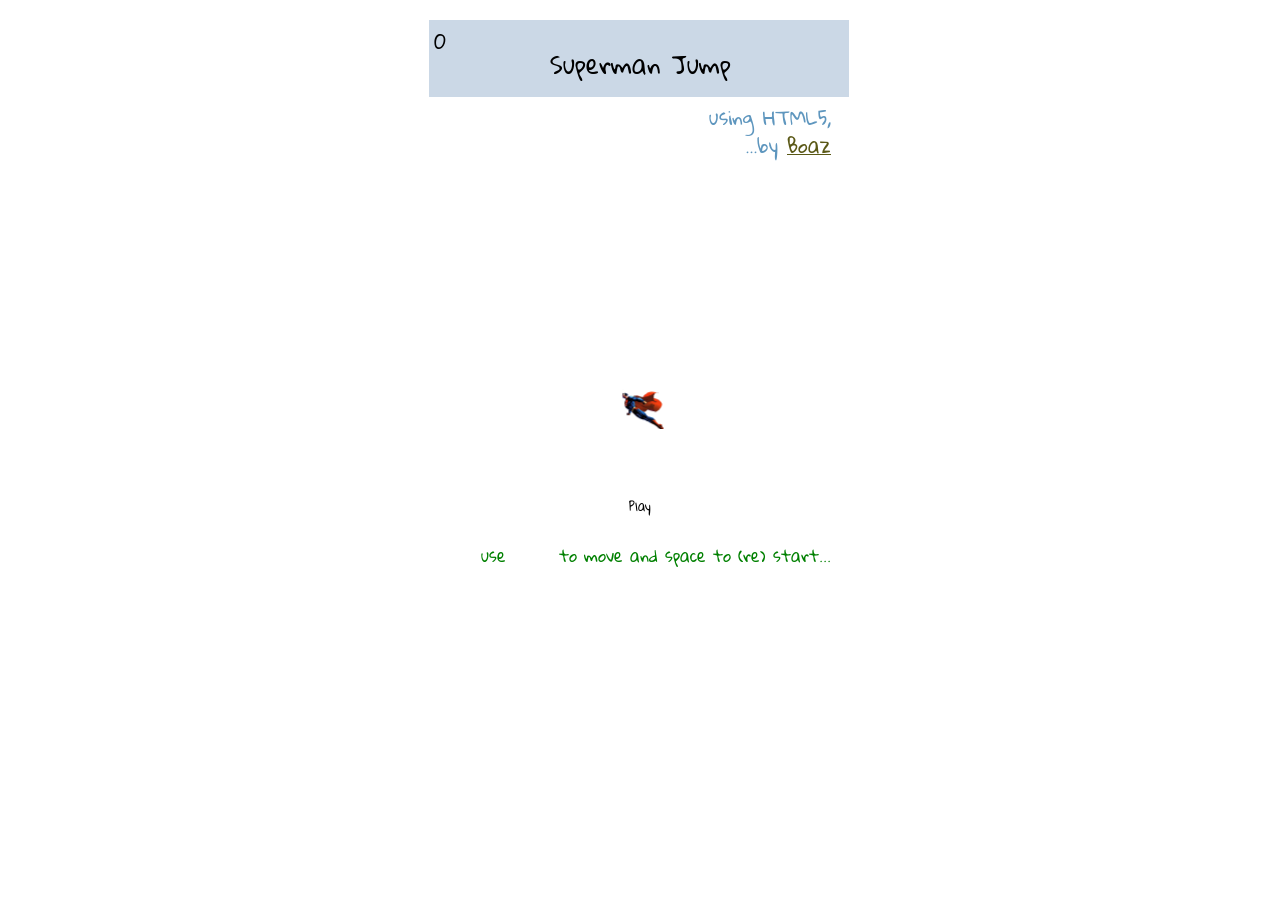
==== index.html @ a81af46f "added superman jump" ====
<!DOCTYPE html>
<html>

<head>

  <meta charset="UTF-8">

  <title>CodePen - A Pen by  Boaz Li</title>

    <link rel="stylesheet" href="css/style.css">

</head>

<body>

  <html lang="en-US">
<head>
	<title>Superman Jump</title>
</head>
<body>
	<div class="container">
		<canvas id="canvas">
			Aww, your browser doesn't support HTML5!
		</canvas>

		<div id="mainMenu">
			<h2>Superman Jump</h2>
			<h3>using HTML5,</h3>
			<h3>...by <a href="http://github" target="_blank">Boaz</a></h3>

			<p class="info">
				use
				<span class="key left">←</span>
				<span class="key right">→</span>
				to move and space to (re) start...
			</p>
			<a class="button" href="javascript:init()">Play</a>
		</div>

		<div id="gameOverMenu">
			<h1>game over!</h1>
			<h3 id="go_score">you scored 0 points</h3>

			<a class="button" href="javascript:reset()">Restart</a>
			<a id="tweetBtn" target="_blank" class="button tweet" href="#">Tweet score</a>

			<a id="fbBtn" target="_blank" class="button fb" href="#">Post on FB</a>
		</div>
		http://i58.tinypic.com/17pytg.png

		<!-- Preloading image ;) -->
		<img id="sprite" src="sprite.png"/>

		<div id="scoreBoard">
			<p id="score">0</p>
		</div>

	</div>
</body>
</html>

  <script src="js/index.js"></script>

</body>

</html>
---- css/style.css ----
@import url(http://fonts.googleapis.com/css?family=Gloria+Hallelujah);

*{box-sizing: border-box;}

body {
	margin: 0; padding: 0;
	font-family: 'Gloria Hallelujah', cursive;
}

.container {
	height: 552px;
	width: 422px;
	position: relative;
	margin: 20px auto 0; 
	overflow: hidden;
}

canvas {
	height: 552px;
	width: 422px;
	display: block;
	background: url(http://i.imgur.com/Y0BMP.png) top left;
}

#scoreBoard {
	width: 420px;
	height: 80px;
	background: rgba(182, 200, 220, 0.7);
	position: absolute;
	top: -3px;
	left: 0;
	z-index: -1;	
	border-image: url(http://i.imgur.com/5BBsR.png) 100 5 round;
}

#scoreBoard p {
	font-size: 20px;
	padding: 0;
	line-height: 47px;
	margin: 0px 0 0 5px;
}

img {display: none}

#mainMenu, #gameOverMenu {
	height: 100%;
	width: 100%;
	text-align: center;
	position: absolute;
	top: 0;
	left: 0;
	z-index: 2;
}

#gameOverMenu {
	visibility: hidden;
}

h2, h3, h1 {font-weight: normal}
h1 {
	font-size: 60px; 
	color: #5a5816; 
	transform: rotate(-10deg);
	margin: 0px;
}

h3 {text-align: right; margin: -10px 20px 0 0; color: #5e96be}
h3 a {color: #5a5816}

.button {
	width: 105px;
	height: 31px;
	background: url(http://i.imgur.com/2WEhF.png) 0 0 no-repeat;
	display: block;
	color:  #000;
	font-size: 12px;
	line-height: 31px;
	text-decoration: none;
	position: absolute;
	left: 50%;
	bottom: 50px;
	margin-left: -53px;
}

.button.tweet {bottom: 100px; background-position: 0 -90px}
.button.fb {bottom: 150px; background-position: 0 -60px}

.info {position: absolute; right: 20px; bottom: 00px; margin: 0; color: green}

.info .key {
	width: 16px;
	height: 16px;
	background: url(http://i.imgur.com/2WEhF.png) no-repeat;
	text-indent: -9999px;
	display: inline-block;
}

.info .key.left {background-position: -92px -621px;}
.info .key.right {background-position: -92px -641px;}
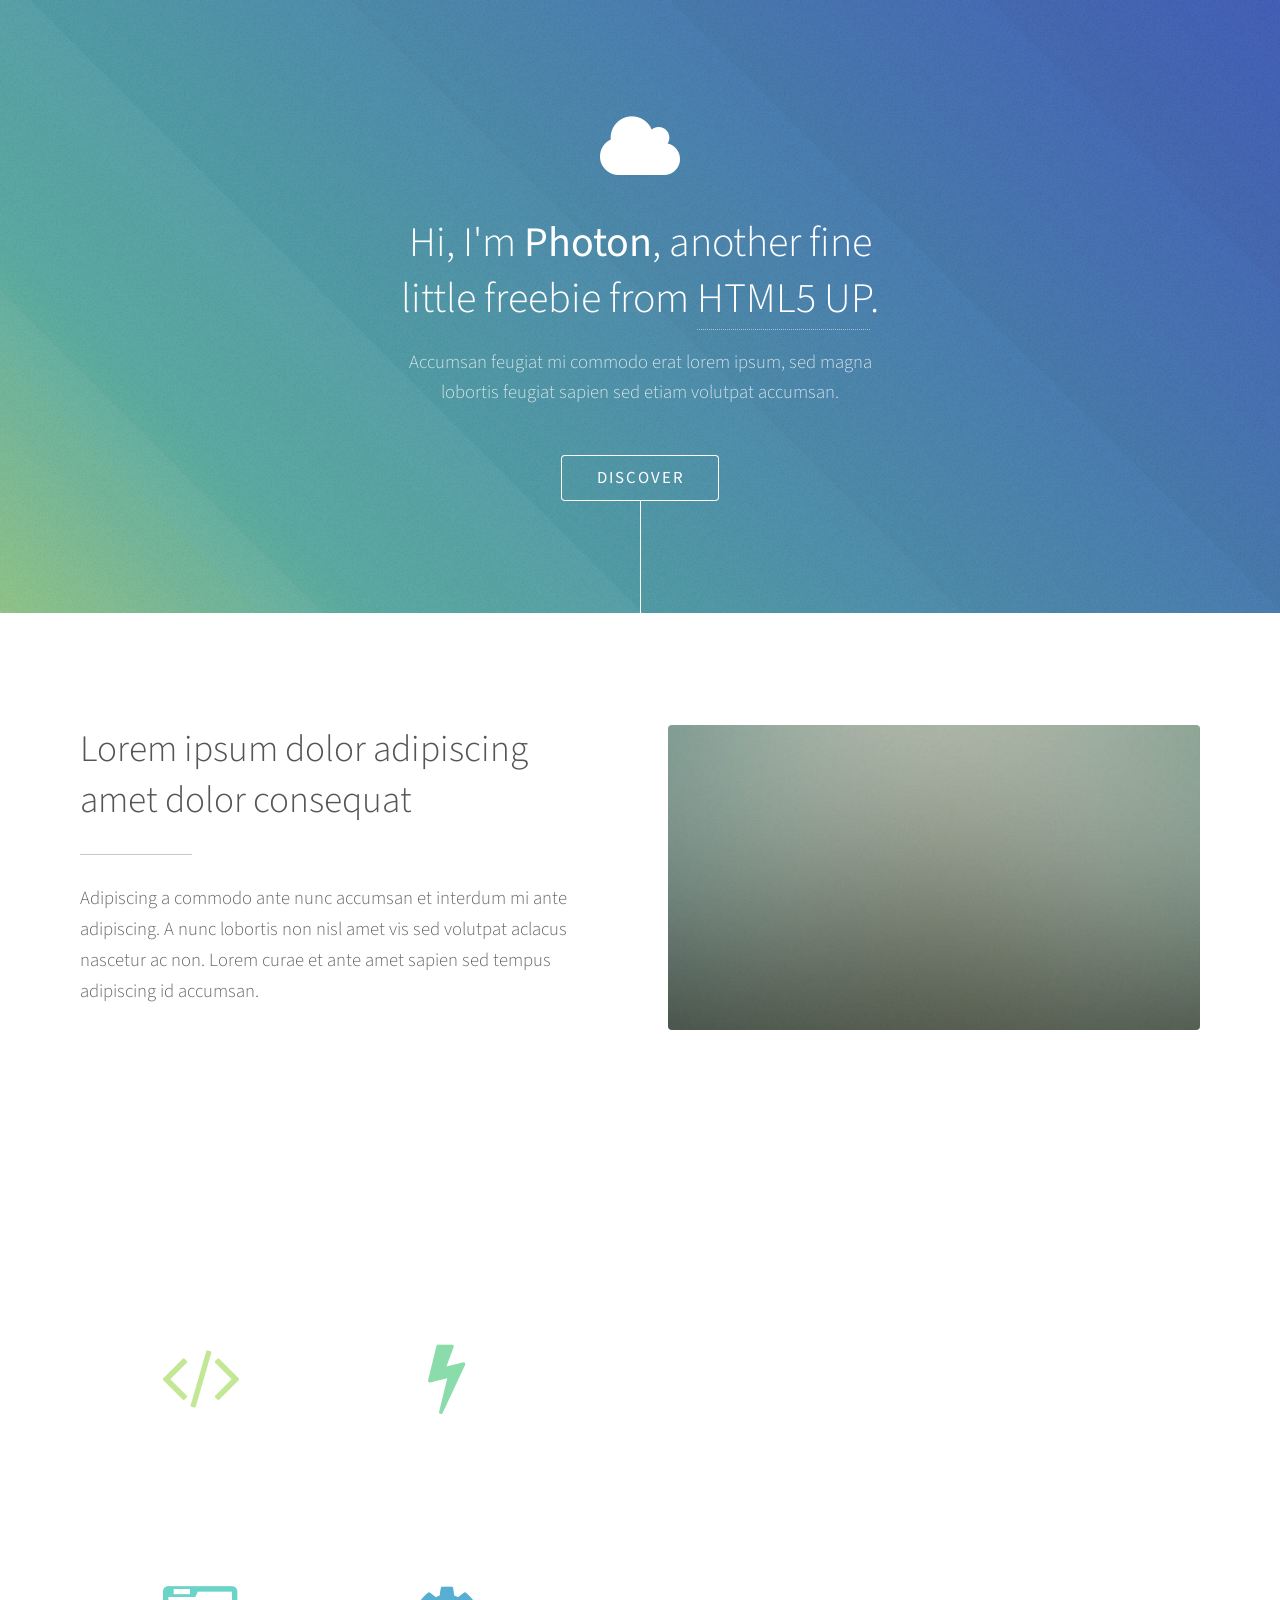
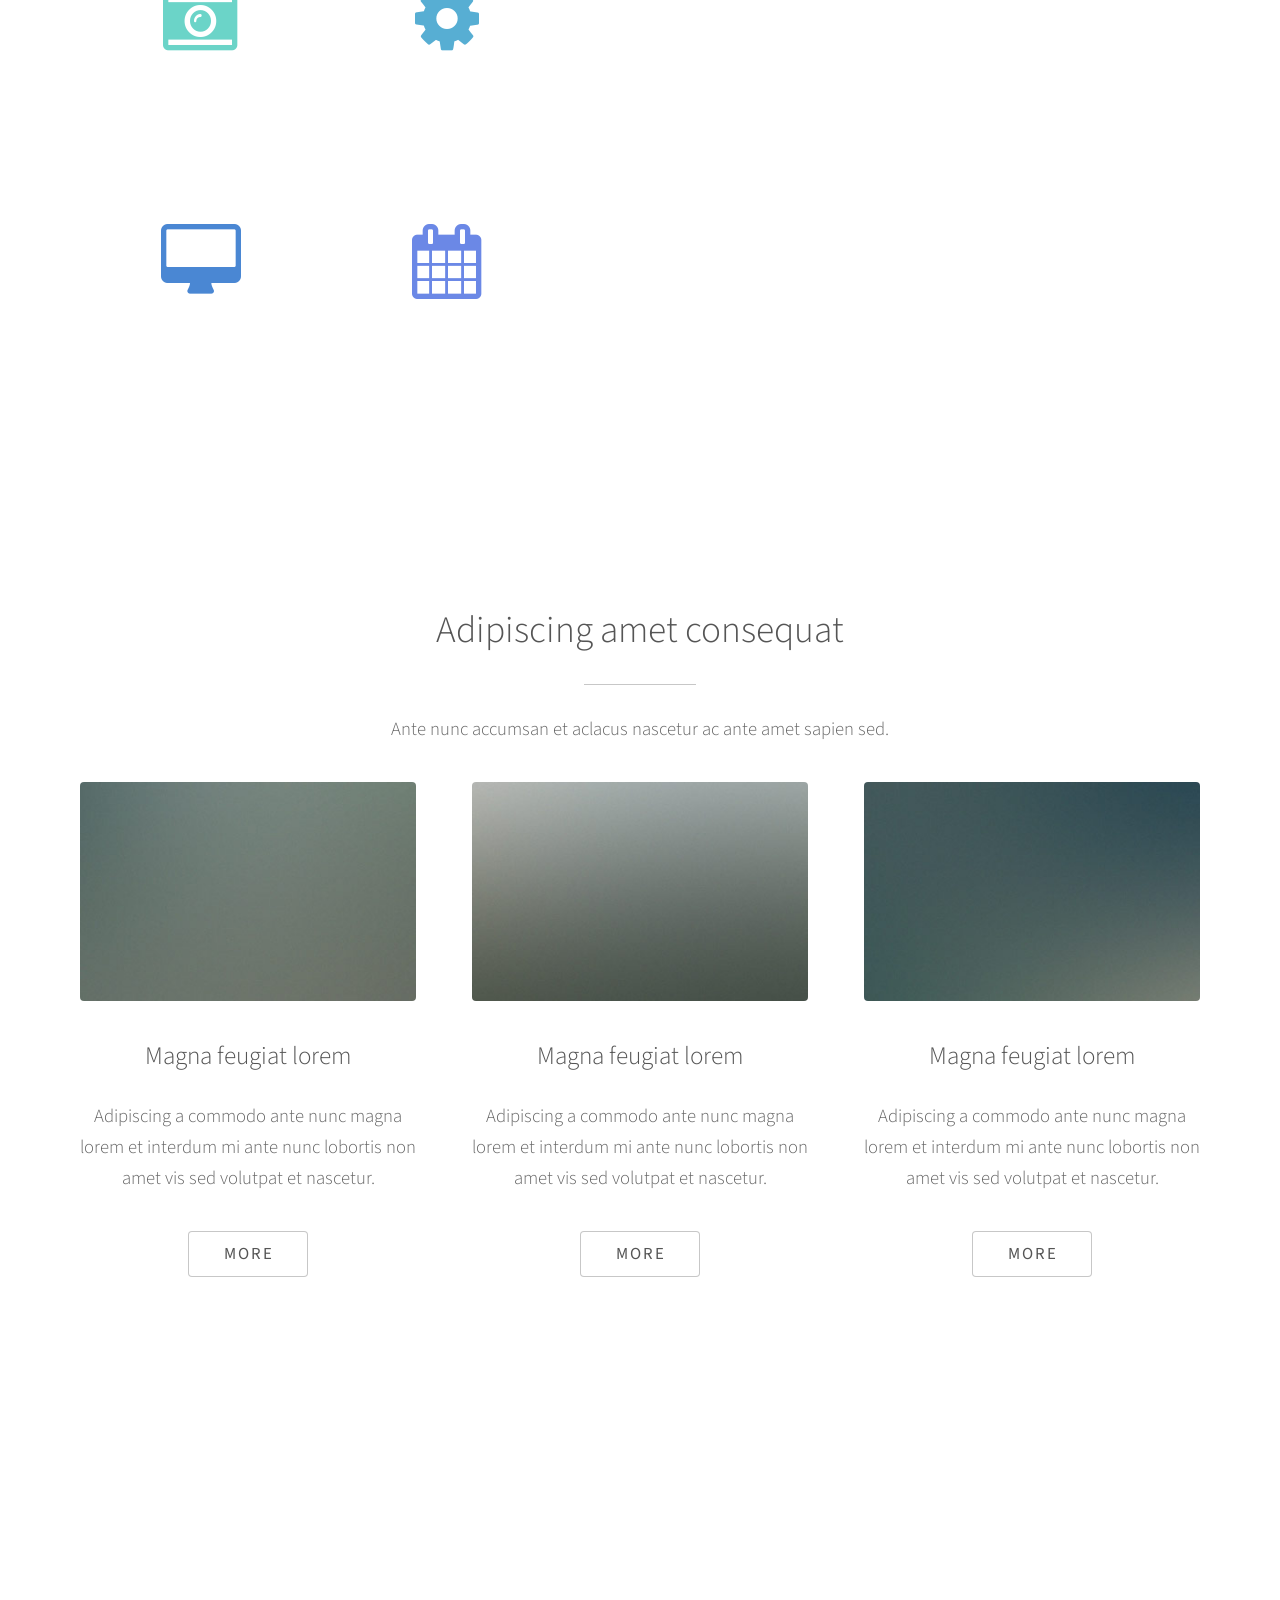
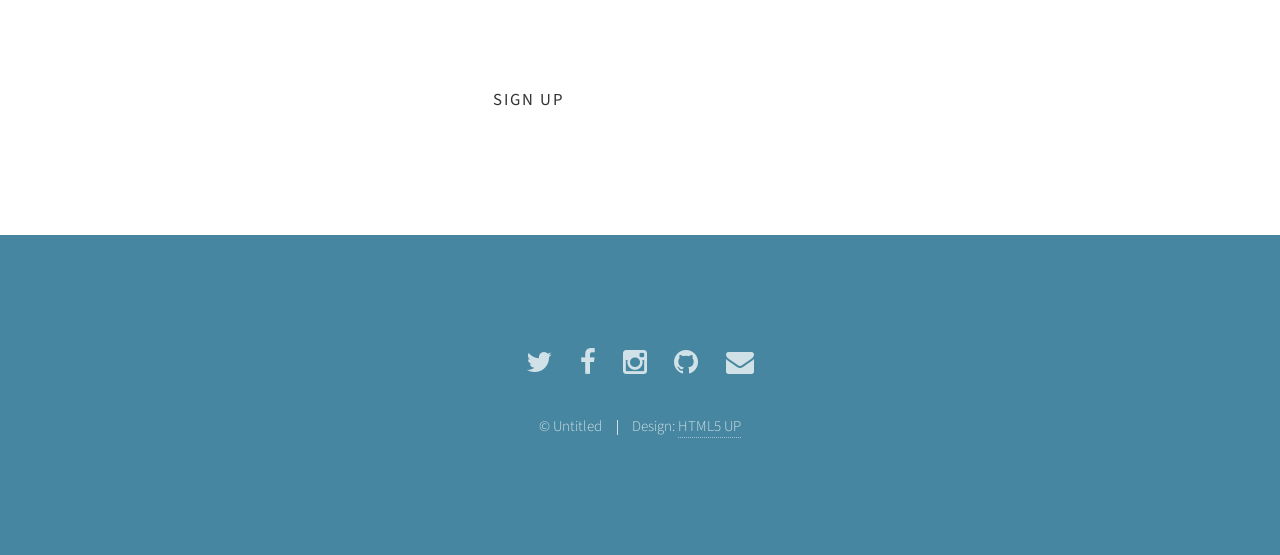
==== commit b8b13c13: "added on website" ====
--- a/index.html
+++ b/index.html
@@ -1,66 +1,472 @@
-<!DOCTYPE html>
+<!DOCTYPE HTML>
+<!--
+	Photon by HTML5 UP
+	html5up.net | @n33co
+	Free for personal and commercial use under the CCA 3.0 license (html5up.net/license)
+-->
 <html>
-
-<head>
-
-  <meta charset="UTF-8">
-
-  <title>CodePen - A Pen by  Boaz Li</title>
-
-    <link rel="stylesheet" href="css/style.css">
-
-</head>
-
-<body>
-
-  <html lang="en-US">
-<head>
-	<title>Superman Jump</title>
-</head>
-<body>
-	<div class="container">
-		<canvas id="canvas">
-			Aww, your browser doesn't support HTML5!
-		</canvas>
-
-		<div id="mainMenu">
-			<h2>Superman Jump</h2>
-			<h3>using HTML5,</h3>
-			<h3>...by <a href="http://github" target="_blank">Boaz</a></h3>
-
-			<p class="info">
-				use
-				<span class="key left">←</span>
-				<span class="key right">→</span>
-				to move and space to (re) start...
-			</p>
-			<a class="button" href="javascript:init()">Play</a>
-		</div>
-
-		<div id="gameOverMenu">
-			<h1>game over!</h1>
-			<h3 id="go_score">you scored 0 points</h3>
-
-			<a class="button" href="javascript:reset()">Restart</a>
-			<a id="tweetBtn" target="_blank" class="button tweet" href="#">Tweet score</a>
-
-			<a id="fbBtn" target="_blank" class="button fb" href="#">Post on FB</a>
-		</div>
-		http://i58.tinypic.com/17pytg.png
-
-		<!-- Preloading image ;) -->
-		<img id="sprite" src="sprite.png"/>
-
-		<div id="scoreBoard">
-			<p id="score">0</p>
-		</div>
-
-	</div>
-</body>
-</html>
-
-  <script src="js/index.js"></script>
-
-</body>
-
+	<head>
+		<title>Photon by HTML5 UP</title>
+		<meta http-equiv="content-type" content="text/html; charset=utf-8" />
+		<meta name="description" content="" />
+		<meta name="keywords" content="" />
+		<!--[if lte IE 8]><script src="css/ie/html5shiv.js"></script><![endif]-->
+		<script src="js/jquery.min.js"></script>
+		<script src="js/jquery.scrolly.min.js"></script>
+		<script src="js/skel.min.js"></script>
+		<script src="js/init.js"></script>
+		<noscript>
+			<link rel="stylesheet" href="css/skel.css" />
+			<link rel="stylesheet" href="css/style.css" />
+			<link rel="stylesheet" href="css/style-xlarge.css" />
+		</noscript>
+		<!--[if lte IE 9]><link rel="stylesheet" href="css/ie/v9.css" /><![endif]-->
+		<!--[if lte IE 8]><link rel="stylesheet" href="css/ie/v8.css" /><![endif]-->
+	</head>
+	<body>
+
+		<!-- Header -->
+			<section id="header">
+				<div class="inner">
+					<span class="icon major fa-cloud"></span>
+					<h1>Hi, I'm <strong>Photon</strong>, another fine<br />
+					little freebie from <a href="http://html5up.net">HTML5 UP</a>.</h1>
+					<p>Accumsan feugiat mi commodo erat lorem ipsum, sed magna<br />
+					lobortis feugiat sapien sed etiam volutpat accumsan.</p>
+					<ul class="actions">
+						<li><a href="#one" class="button scrolly">Discover</a></li>
+					</ul>
+				</div>
+			</section>
+
+		<!-- One -->
+			<section id="one" class="main style1">
+				<div class="container">
+					<div class="row 150%">
+						<div class="6u 12u$(medium)">
+							<header class="major">
+								<h2>Lorem ipsum dolor adipiscing<br />
+								amet dolor consequat</h2>
+							</header>
+							<p>Adipiscing a commodo ante nunc accumsan et interdum mi ante adipiscing. A nunc lobortis non nisl amet vis sed volutpat aclacus nascetur ac non. Lorem curae et ante amet sapien sed tempus adipiscing id accumsan.</p>
+						</div>
+						<div class="6u$ 12u$(medium) important(medium)">
+							<span class="image fit"><img src="images/pic01.jpg" alt="" /></span>
+						</div>
+					</div>
+				</div>
+			</section>
+
+		<!-- Two -->
+			<section id="two" class="main style2">
+				<div class="container">
+					<div class="row 150%">
+						<div class="6u 12u$(medium)">
+							<ul class="major-icons">
+								<li><span class="icon style1 major fa-code"></span></li>
+								<li><span class="icon style2 major fa-bolt"></span></li>
+								<li><span class="icon style3 major fa-camera-retro"></span></li>
+								<li><span class="icon style4 major fa-cog"></span></li>
+								<li><span class="icon style5 major fa-desktop"></span></li>
+								<li><span class="icon style6 major fa-calendar"></span></li>
+							</ul>
+						</div>
+						<div class="6u$ 12u$(medium)">
+							<header class="major">
+								<h2>Lorem ipsum dolor adipiscing<br />
+								amet dolor consequat</h2>
+							</header>
+							<p>Adipiscing a commodo ante nunc accumsan interdum mi ante adipiscing. A nunc lobortis non nisl amet vis volutpat aclacus nascetur ac non. Lorem curae eu ante amet sapien in tempus ac. Adipiscing id accumsan adipiscing ipsum.</p>
+							<p>Blandit faucibus proin. Ac aliquam integer adipiscing enim non praesent vis commodo nunc phasellus cubilia ac risus accumsan. Accumsan blandit. Lobortis phasellus non lobortis dit varius mi varius accumsan lobortis. Blandit ante aliquam lacinia lorem lobortis semper morbi col faucibus vitae integer placerat accumsan orci eu mi odio tempus adipiscing adipiscing adipiscing curae consequat feugiat etiam dolore.</p>
+							<p>Adipiscing a commodo ante nunc accumsan interdum mi ante adipiscing. A nunc lobortis non nisl amet vis volutpat aclacus nascetur ac non. Lorem curae eu ante amet sapien in tempus ac. Adipiscing id accumsan adipiscing ipsum.</p>
+						</div>
+					</div>
+				</div>
+			</section>
+
+		<!-- Three -->
+			<section id="three" class="main style1 special">
+				<div class="container">
+					<header class="major">
+						<h2>Adipiscing amet consequat</h2>
+					</header>
+					<p>Ante nunc accumsan et aclacus nascetur ac ante amet sapien sed.</p>
+					<div class="row 150%">
+						<div class="4u 12u$(medium)">
+							<span class="image fit"><img src="images/pic02.jpg" alt="" /></span>
+							<h3>Magna feugiat lorem</h3>
+							<p>Adipiscing a commodo ante nunc magna lorem et interdum mi ante nunc lobortis non amet vis sed volutpat et nascetur.</p>
+							<ul class="actions">
+								<li><a href="#" class="button">More</a></li>
+							</ul>
+						</div>
+						<div class="4u 12u$(medium)">
+							<span class="image fit"><img src="images/pic03.jpg" alt="" /></span>
+							<h3>Magna feugiat lorem</h3>
+							<p>Adipiscing a commodo ante nunc magna lorem et interdum mi ante nunc lobortis non amet vis sed volutpat et nascetur.</p>
+							<ul class="actions">
+								<li><a href="#" class="button">More</a></li>
+							</ul>
+						</div>
+						<div class="4u$ 12u$(medium)">
+							<span class="image fit"><img src="images/pic04.jpg" alt="" /></span>
+							<h3>Magna feugiat lorem</h3>
+							<p>Adipiscing a commodo ante nunc magna lorem et interdum mi ante nunc lobortis non amet vis sed volutpat et nascetur.</p>
+							<ul class="actions">
+								<li><a href="#" class="button">More</a></li>
+							</ul>
+						</div>
+					</div>
+				</div>
+			</section>
+
+		<!-- Four -->
+			<section id="four" class="main style2 special">
+				<div class="container">
+					<header class="major">
+						<h2>Ipsum feugiat consequat?</h2>
+					</header>
+					<p>Sed lacus nascetur ac ante amet sapien.</p>
+					<ul class="actions uniform">
+						<li><a href="#" class="button special">Sign Up</a></li>
+						<li><a href="#" class="button">Learn More</a></li>
+					</ul>
+				</div>
+			</section>
+
+		<!-- Five -->
+		<!--
+			<section id="five" class="main style1">
+				<div class="container">
+					<header class="major special">
+						<h2>Elements</h2>
+					</header>
+
+					<section>
+						<h4>Text</h4>
+						<p>This is <b>bold</b> and this is <strong>strong</strong>. This is <i>italic</i> and this is <em>emphasized</em>.
+						This is <sup>superscript</sup> text and this is <sub>subscript</sub> text.
+						This is <u>underlined</u> and this is code: <code>for (;;) { ... }</code>. Finally, <a href="#">this is a link</a>.</p>
+						<hr />
+						<header>
+							<h4>Heading with a Subtitle</h4>
+							<p>Lorem ipsum dolor sit amet nullam id egestas urna aliquam</p>
+						</header>
+						<p>Nunc lacinia ante nunc ac lobortis. Interdum adipiscing gravida odio porttitor sem non mi integer non faucibus ornare mi ut ante amet placerat aliquet. Volutpat eu sed ante lacinia sapien lorem accumsan varius montes viverra nibh in adipiscing blandit tempus accumsan.</p>
+						<header>
+							<h5>Heading with a Subtitle</h5>
+							<p>Lorem ipsum dolor sit amet nullam id egestas urna aliquam</p>
+						</header>
+						<p>Nunc lacinia ante nunc ac lobortis. Interdum adipiscing gravida odio porttitor sem non mi integer non faucibus ornare mi ut ante amet placerat aliquet. Volutpat eu sed ante lacinia sapien lorem accumsan varius montes viverra nibh in adipiscing blandit tempus accumsan.</p>
+						<hr />
+						<h2>Heading Level 2</h2>
+						<h3>Heading Level 3</h3>
+						<h4>Heading Level 4</h4>
+						<h5>Heading Level 5</h5>
+						<h6>Heading Level 6</h6>
+						<hr />
+						<h5>Blockquote</h5>
+						<blockquote>Fringilla nisl. Donec accumsan interdum nisi, quis tincidunt felis sagittis eget tempus euismod. Vestibulum ante ipsum primis in faucibus vestibulum. Blandit adipiscing eu felis iaculis volutpat ac adipiscing accumsan faucibus. Vestibulum ante ipsum primis in faucibus lorem ipsum dolor sit amet nullam adipiscing eu felis.</blockquote>
+						<h5>Preformatted</h5>
+						<pre><code>i = 0;
+
+while (!deck.isInOrder()) {
+print 'Iteration ' + i;
+deck.shuffle();
+i++;
+}
+
+print 'It took ' + i + ' iterations to sort the deck.';</code></pre>
+					</section>
+
+					<section>
+						<h4>Lists</h4>
+						<div class="row">
+							<div class="6u 12u$(medium)">
+								<h5>Unordered</h5>
+								<ul>
+									<li>Dolor pulvinar etiam.</li>
+									<li>Sagittis adipiscing.</li>
+									<li>Felis enim feugiat.</li>
+								</ul>
+								<h5>Alternate</h5>
+								<ul class="alt">
+									<li>Dolor pulvinar etiam.</li>
+									<li>Sagittis adipiscing.</li>
+									<li>Felis enim feugiat.</li>
+								</ul>
+							</div>
+							<div class="6u$ 12u$(medium)">
+								<h5>Ordered</h5>
+								<ol>
+									<li>Dolor pulvinar etiam.</li>
+									<li>Etiam vel felis viverra.</li>
+									<li>Felis enim feugiat.</li>
+									<li>Dolor pulvinar etiam.</li>
+									<li>Etiam vel felis lorem.</li>
+									<li>Felis enim et feugiat.</li>
+								</ol>
+								<h5>Icons</h5>
+								<ul class="icons">
+									<li><a href="#" class="icon fa-twitter"><span class="label">Twitter</span></a></li>
+									<li><a href="#" class="icon fa-facebook"><span class="label">Facebook</span></a></li>
+									<li><a href="#" class="icon fa-instagram"><span class="label">Instagram</span></a></li>
+									<li><a href="#" class="icon fa-github"><span class="label">Github</span></a></li>
+								</ul>
+							</div>
+						</div>
+						<h5>Actions</h5>
+						<div class="row">
+							<div class="6u 12u$(medium)">
+								<ul class="actions">
+									<li><a href="#" class="button special">Default</a></li>
+									<li><a href="#" class="button">Default</a></li>
+								</ul>
+								<ul class="actions small">
+									<li><a href="#" class="button special small">Small</a></li>
+									<li><a href="#" class="button small">Small</a></li>
+								</ul>
+								<ul class="actions vertical">
+									<li><a href="#" class="button special">Default</a></li>
+									<li><a href="#" class="button">Default</a></li>
+								</ul>
+								<ul class="actions vertical small">
+									<li><a href="#" class="button special small">Small</a></li>
+									<li><a href="#" class="button small">Small</a></li>
+								</ul>
+							</div>
+							<div class="6u 12u$(medium)">
+								<ul class="actions vertical">
+									<li><a href="#" class="button special fit">Default</a></li>
+									<li><a href="#" class="button fit">Default</a></li>
+								</ul>
+								<ul class="actions vertical small">
+									<li><a href="#" class="button special small fit">Small</a></li>
+									<li><a href="#" class="button small fit">Small</a></li>
+								</ul>
+							</div>
+						</div>
+					</section>
+
+					<section>
+						<h4>Table</h4>
+						<h5>Default</h5>
+						<div class="table-wrapper">
+							<table>
+								<thead>
+									<tr>
+										<th>Name</th>
+										<th>Description</th>
+										<th>Price</th>
+									</tr>
+								</thead>
+								<tbody>
+									<tr>
+										<td>Item One</td>
+										<td>Ante turpis integer aliquet porttitor.</td>
+										<td>29.99</td>
+									</tr>
+									<tr>
+										<td>Item Two</td>
+										<td>Vis ac commodo adipiscing arcu aliquet.</td>
+										<td>19.99</td>
+									</tr>
+									<tr>
+										<td>Item Three</td>
+										<td> Morbi faucibus arcu accumsan lorem.</td>
+										<td>29.99</td>
+									</tr>
+									<tr>
+										<td>Item Four</td>
+										<td>Vitae integer tempus condimentum.</td>
+										<td>19.99</td>
+									</tr>
+									<tr>
+										<td>Item Five</td>
+										<td>Ante turpis integer aliquet porttitor.</td>
+										<td>29.99</td>
+									</tr>
+								</tbody>
+								<tfoot>
+									<tr>
+										<td colspan="2"></td>
+										<td>100.00</td>
+									</tr>
+								</tfoot>
+							</table>
+						</div>
+
+						<h5>Alternate</h5>
+						<div class="table-wrapper">
+							<table class="alt">
+								<thead>
+									<tr>
+										<th>Name</th>
+										<th>Description</th>
+										<th>Price</th>
+									</tr>
+								</thead>
+								<tbody>
+									<tr>
+										<td>Item One</td>
+										<td>Ante turpis integer aliquet porttitor.</td>
+										<td>29.99</td>
+									</tr>
+									<tr>
+										<td>Item Two</td>
+										<td>Vis ac commodo adipiscing arcu aliquet.</td>
+										<td>19.99</td>
+									</tr>
+									<tr>
+										<td>Item Three</td>
+										<td> Morbi faucibus arcu accumsan lorem.</td>
+										<td>29.99</td>
+									</tr>
+									<tr>
+										<td>Item Four</td>
+										<td>Vitae integer tempus condimentum.</td>
+										<td>19.99</td>
+									</tr>
+									<tr>
+										<td>Item Five</td>
+										<td>Ante turpis integer aliquet porttitor.</td>
+										<td>29.99</td>
+									</tr>
+								</tbody>
+								<tfoot>
+									<tr>
+										<td colspan="2"></td>
+										<td>100.00</td>
+									</tr>
+								</tfoot>
+							</table>
+						</div>
+					</section>
+
+					<section>
+						<h4>Buttons</h4>
+						<ul class="actions">
+							<li><a href="#" class="button special">Special</a></li>
+							<li><a href="#" class="button">Default</a></li>
+						</ul>
+						<ul class="actions">
+							<li><a href="#" class="button big">Big</a></li>
+							<li><a href="#" class="button">Default</a></li>
+							<li><a href="#" class="button small">Small</a></li>
+						</ul>
+						<ul class="actions fit">
+							<li><a href="#" class="button fit">Fit</a></li>
+							<li><a href="#" class="button special fit">Fit</a></li>
+							<li><a href="#" class="button fit">Fit</a></li>
+						</ul>
+						<ul class="actions fit small">
+							<li><a href="#" class="button special fit small">Fit + Small</a></li>
+							<li><a href="#" class="button fit small">Fit + Small</a></li>
+							<li><a href="#" class="button special fit small">Fit + Small</a></li>
+						</ul>
+						<ul class="actions">
+							<li><a href="#" class="button special icon fa-download">Icon</a></li>
+							<li><a href="#" class="button icon fa-download">Icon</a></li>
+						</ul>
+						<ul class="actions">
+							<li><span class="button special disabled">Disabled</span></li>
+							<li><span class="button disabled">Disabled</span></li>
+						</ul>
+					</section>
+
+					<section>
+						<h4>Form</h4>
+						<form method="post" action="#">
+							<div class="row uniform 50%">
+								<div class="6u 12u$(xsmall)">
+									<input type="text" name="demo-name" id="demo-name" value="" placeholder="Name" />
+								</div>
+								<div class="6u$ 12u$(xsmall)">
+									<input type="email" name="demo-email" id="demo-email" value="" placeholder="Email" />
+								</div>
+								<div class="12u$">
+									<div class="select-wrapper">
+										<select name="demo-category" id="demo-category">
+											<option value="">- Category -</option>
+											<option value="1">Manufacturing</option>
+											<option value="1">Shipping</option>
+											<option value="1">Administration</option>
+											<option value="1">Human Resources</option>
+										</select>
+									</div>
+								</div>
+								<div class="4u 12u$(small)">
+									<input type="radio" id="demo-priority-low" name="demo-priority" checked>
+									<label for="demo-priority-low">Low</label>
+								</div>
+								<div class="4u 12u$(small)">
+									<input type="radio" id="demo-priority-normal" name="demo-priority">
+									<label for="demo-priority-normal">Normal</label>
+								</div>
+								<div class="4u$ 12u$(small)">
+									<input type="radio" id="demo-priority-high" name="demo-priority">
+									<label for="demo-priority-high">High</label>
+								</div>
+								<div class="6u 12u$(small)">
+									<input type="checkbox" id="demo-copy" name="demo-copy">
+									<label for="demo-copy">Email me a copy</label>
+								</div>
+								<div class="6u$ 12u$(small)">
+									<input type="checkbox" id="demo-human" name="demo-human" checked>
+									<label for="demo-human">Not a robot</label>
+								</div>
+								<div class="12u$">
+									<textarea name="demo-message" id="demo-message" placeholder="Enter your message" rows="6"></textarea>
+								</div>
+								<div class="12u$">
+									<ul class="actions">
+										<li><input type="submit" value="Send Message" class="special" /></li>
+										<li><input type="reset" value="Reset" /></li>
+									</ul>
+								</div>
+							</div>
+						</form>
+					</section>
+
+					<section>
+						<h4>Image</h4>
+						<h5>Fit</h5>
+						<div class="box alt">
+							<div class="row uniform 50%">
+								<div class="12u"><span class="image fit"><img src="images/pic06.jpg" alt="" /></span></div>
+								<div class="4u"><span class="image fit"><img src="images/pic02.jpg" alt="" /></span></div>
+								<div class="4u"><span class="image fit"><img src="images/pic03.jpg" alt="" /></span></div>
+								<div class="4u"><span class="image fit"><img src="images/pic04.jpg" alt="" /></span></div>
+								<div class="4u"><span class="image fit"><img src="images/pic03.jpg" alt="" /></span></div>
+								<div class="4u"><span class="image fit"><img src="images/pic04.jpg" alt="" /></span></div>
+								<div class="4u"><span class="image fit"><img src="images/pic02.jpg" alt="" /></span></div>
+								<div class="4u"><span class="image fit"><img src="images/pic04.jpg" alt="" /></span></div>
+								<div class="4u"><span class="image fit"><img src="images/pic02.jpg" alt="" /></span></div>
+								<div class="4u"><span class="image fit"><img src="images/pic03.jpg" alt="" /></span></div>
+							</div>
+						</div>
+						<h5>Left &amp; Right</h5>
+						<p><span class="image left"><img src="images/pic05.jpg" alt="" /></span>Fringilla nisl. Donec accumsan interdum nisi, quis tincidunt felis sagittis eget. tempus euismod. Vestibulum ante ipsum primis in faucibus vestibulum. Blandit adipiscing eu felis iaculis volutpat ac adipiscing accumsan eu faucibus. Integer ac pellentesque praesent tincidunt felis sagittis eget. tempus euismod. Vestibulum ante ipsum primis in faucibus vestibulum. Blandit adipiscing eu felis iaculis volutpat ac adipiscing accumsan eu faucibus. Integer ac pellentesque praesent. Donec accumsan interdum nisi, quis tincidunt felis sagittis eget. tempus euismod. Vestibulum ante ipsum primis in faucibus vestibulum. Blandit adipiscing eu felis iaculis volutpat ac adipiscing accumsan eu faucibus. Integer ac pellentesque praesent tincidunt felis sagittis eget. tempus euismod. Vestibulum ante ipsum primis in faucibus vestibulum. Blandit adipiscing eu felis iaculis volutpat ac adipiscing accumsan eu faucibus. Integer ac pellentesque praesent. Blandit adipiscing eu felis iaculis volutpat ac adipiscing accumsan eu faucibus. Integer ac pellentesque praesent tincidunt felis sagittis eget. tempus euismod. Vestibulum ante ipsum primis in faucibus vestibulum. Blandit adipiscing eu felis iaculis volutpat ac adipiscing accumsan eu faucibus. Integer ac pellentesque praesent.</p>
+						<p><span class="image right"><img src="images/pic05.jpg" alt="" /></span>Fringilla nisl. Donec accumsan interdum nisi, quis tincidunt felis sagittis eget. tempus euismod. Vestibulum ante ipsum primis in faucibus vestibulum. Blandit adipiscing eu felis iaculis volutpat ac adipiscing accumsan eu faucibus. Integer ac pellentesque praesent tincidunt felis sagittis eget. tempus euismod. Vestibulum ante ipsum primis in faucibus vestibulum. Blandit adipiscing eu felis iaculis volutpat ac adipiscing accumsan eu faucibus. Integer ac pellentesque praesent. Donec accumsan interdum nisi, quis tincidunt felis sagittis eget. tempus euismod. Vestibulum ante ipsum primis in faucibus vestibulum. Blandit adipiscing eu felis iaculis volutpat ac adipiscing accumsan eu faucibus. Integer ac pellentesque praesent tincidunt felis sagittis eget. tempus euismod. Vestibulum ante ipsum primis in faucibus vestibulum. Blandit adipiscing eu felis iaculis volutpat ac adipiscing accumsan eu faucibus. Integer ac pellentesque praesent. Blandit adipiscing eu felis iaculis volutpat ac adipiscing accumsan eu faucibus. Integer ac pellentesque praesent tincidunt felis sagittis eget. tempus euismod. Vestibulum ante ipsum primis in faucibus vestibulum. Blandit adipiscing eu felis iaculis volutpat ac adipiscing accumsan eu faucibus. Integer ac pellentesque praesent.</p>
+					</section>
+
+				</div>
+			</section>
+		-->
+
+		<!-- Footer -->
+			<section id="footer">
+				<ul class="icons">
+					<li><a href="#" class="icon alt fa-twitter"><span class="label">Twitter</span></a></li>
+					<li><a href="#" class="icon alt fa-facebook"><span class="label">Facebook</span></a></li>
+					<li><a href="#" class="icon alt fa-instagram"><span class="label">Instagram</span></a></li>
+					<li><a href="#" class="icon alt fa-github"><span class="label">GitHub</span></a></li>
+					<li><a href="#" class="icon alt fa-envelope"><span class="label">Email</span></a></li>
+				</ul>
+				<ul class="copyright">
+					<li>&copy; Untitled</li><li>Design: <a href="http://html5up.net">HTML5 UP</a></li>
+				</ul>
+			</section>
+
+	</body>
 </html>
--- a/css/skel.css
+++ b/css/skel.css
@@ -0,0 +1,247 @@
+/* Resets (http://meyerweb.com/eric/tools/css/reset/ | v2.0 | 20110126 | License: none (public domain)) */
+
+	html,body,div,span,applet,object,iframe,h1,h2,h3,h4,h5,h6,p,blockquote,pre,a,abbr,acronym,address,big,cite,code,del,dfn,em,img,ins,kbd,q,s,samp,small,strike,strong,sub,sup,tt,var,b,u,i,center,dl,dt,dd,ol,ul,li,fieldset,form,label,legend,table,caption,tbody,tfoot,thead,tr,th,td,article,aside,canvas,details,embed,figure,figcaption,footer,header,hgroup,menu,nav,output,ruby,section,summary,time,mark,audio,video{margin:0;padding:0;border:0;font-size:100%;font:inherit;vertical-align:baseline;}article,aside,details,figcaption,figure,footer,header,hgroup,menu,nav,section{display:block;}body{line-height:1;}ol,ul{list-style:none;}blockquote,q{quotes:none;}blockquote:before,blockquote:after,q:before,q:after{content:'';content:none;}table{border-collapse:collapse;border-spacing:0;}body{-webkit-text-size-adjust:none}
+
+/* Box Model */
+
+	*, *:before, *:after {
+		-moz-box-sizing: border-box;
+		-webkit-box-sizing: border-box;
+		box-sizing: border-box;
+	}
+
+/* Container */
+
+	.container {
+		margin-left: auto;
+		margin-right: auto;
+
+		/* width: (containers) */
+		width: 60em;
+	}
+
+	/* Modifiers */
+
+		/* 125% */
+			.container.\31 25\25 {
+				width: 100%;
+
+				/* max-width: (containers * 1.25) */
+				max-width: 75em;
+
+				/* min-width: (containers) */
+				min-width: 60em;
+			}
+
+		/* 75% */
+			.container.\37 5\25 {
+
+				/* width: (containers * 0.75) */
+				width: 45em;
+
+			}
+
+		/* 50% */
+			.container.\35 0\25 {
+
+				/* width: (containers * 0.50) */
+				width: 30em;
+
+			}
+
+		/* 25% */
+			.container.\32 5\25 {
+
+				/* width: (containers * 0.25) */
+				width: 15em;
+
+			}
+
+/* Grid */
+
+	.row {
+		border-bottom: solid 1px transparent;
+	}
+
+	.row > * {
+		float: left;
+	}
+
+	.row:after, .row:before {
+		content: '';
+		display: block;
+		clear: both;
+		height: 0;
+	}
+
+	.row.uniform > * > :first-child {
+		margin-top: 0;
+	}
+
+	.row.uniform > * > :last-child {
+		margin-bottom: 0;
+	}
+
+	/* Gutters */
+
+		/* Normal */
+
+			.row > * {
+				/* padding: (gutters.horizontal) 0 0 (gutters.vertical) */
+				padding: 0 0 0 2em;
+			}
+
+			.row {
+				/* margin: -(gutters.horizontal) 0 -1px -(gutters.vertical) */
+				margin: 0 0 -1px -2em;
+			}
+
+			.row.uniform > * {
+				/* padding: (gutters.vertical) 0 0 (gutters.vertical) */
+				padding: 2em 0 0 2em;
+			}
+
+			.row.uniform {
+				/* margin: -(gutters.vertical) 0 -1px -(gutters.vertical) */
+				margin: -2em 0 -1px -2em;
+			}
+
+		/* 200% */
+
+			.row.\32 00\25 > * {
+				/* padding: (gutters.horizontal) 0 0 (gutters.vertical) */
+				padding: 0 0 0 4em;
+			}
+
+			.row.\32 00\25 {
+				/* margin: -(gutters.horizontal) 0 -1px -(gutters.vertical) */
+				margin: 0 0 -1px -4em;
+			}
+
+			.row.uniform.\32 00\25 > * {
+				/* padding: (gutters.vertical) 0 0 (gutters.vertical) */
+				padding: 4em 0 0 4em;
+			}
+
+			.row.uniform.\32 00\25 {
+				/* margin: -(gutters.vertical) 0 -1px -(gutters.vertical) */
+				margin: -4em 0 -1px -4em;
+			}
+
+		/* 150% */
+
+			.row.\31 50\25 > * {
+				/* padding: (gutters.horizontal) 0 0 (gutters.vertical) */
+				padding: 0 0 0 3em;
+			}
+
+			.row.\31 50\25 {
+				/* margin: -(gutters.horizontal) 0 -1px -(gutters.vertical) */
+				margin: 0 0 -1px -3em;
+			}
+
+			.row.uniform.\31 50\25 > * {
+				/* padding: (gutters.vertical) 0 0 (gutters.vertical) */
+				padding: 3em 0 0 3em;
+			}
+
+			.row.uniform.\31 50\25 {
+				/* margin: -(gutters.vertical) 0 -1px -(gutters.vertical) */
+				margin: -3em 0 -1px -3em;
+			}
+
+		/* 50% */
+
+			.row.\35 0\25 > * {
+				/* padding: (gutters.horizontal) 0 0 (gutters.vertical) */
+				padding: 0 0 0 1em;
+			}
+
+			.row.\35 0\25 {
+				/* margin: -(gutters.horizontal) 0 -1px -(gutters.vertical) */
+				margin: 0 0 -1px -1em;
+			}
+
+			.row.uniform.\35 0\25 > * {
+				/* padding: (gutters.vertical) 0 0 (gutters.vertical) */
+				padding: 1em 0 0 1em;
+			}
+
+			.row.uniform.\35 0\25 {
+				/* margin: -(gutters.vertical) 0 -1px -(gutters.vertical) */
+				margin: -1em 0 -1px -1em;
+			}
+
+		/* 25% */
+
+			.row.\32 5\25 > * {
+				/* padding: (gutters.horizontal) 0 0 (gutters.vertical) */
+				padding: 0 0 0 0.5em;
+			}
+
+			.row.\32 5\25 {
+				/* margin: -(gutters.horizontal) 0 -1px -(gutters.vertical) */
+				margin: 0 0 -1px -0.5em;
+			}
+
+			.row.uniform.\32 5\25 > * {
+				/* padding: (gutters.vertical) 0 0 (gutters.vertical) */
+				padding: 0.5em 0 0 0.5em;
+			}
+
+			.row.uniform.\32 5\25 {
+				/* margin: -(gutters.vertical) 0 -1px -(gutters.vertical) */
+				margin: -0.5em 0 -1px -0.5em;
+			}
+
+		/* 0% */
+
+			.row.\30 \25 > * {
+				padding: 0;
+			}
+
+			.row.\30 \25 {
+				margin: 0 0 -1px 0;
+			}
+
+	/* Cells */
+
+		.\31 2u, .\31 2u\24 { width: 100%; clear: none; margin-left: 0; }
+		.\31 1u, .\31 1u\24 { width: 91.6666666667%; clear: none; margin-left: 0; }
+		.\31 0u, .\31 0u\24 { width: 83.3333333333%; clear: none; margin-left: 0; }
+		.\39 u, .\39 u\24 { width: 75%; clear: none; margin-left: 0; }
+		.\38 u, .\38 u\24 { width: 66.6666666667%; clear: none; margin-left: 0; }
+		.\37 u, .\37 u\24 { width: 58.3333333333%; clear: none; margin-left: 0; }
+		.\36 u, .\36 u\24 { width: 50%; clear: none; margin-left: 0; }
+		.\35 u, .\35 u\24 { width: 41.6666666667%; clear: none; margin-left: 0; }
+		.\34 u, .\34 u\24 { width: 33.3333333333%; clear: none; margin-left: 0; }
+		.\33 u, .\33 u\24 { width: 25%; clear: none; margin-left: 0; }
+		.\32 u, .\32 u\24 { width: 16.6666666667%; clear: none; margin-left: 0; }
+		.\31 u, .\31 u\24 { width: 8.3333333333%; clear: none; margin-left: 0; }
+
+		.\31 2u\24 + *,
+		.\31 1u\24 + *,
+		.\31 0u\24 + *,
+		.\39 u\24 + *,
+		.\38 u\24 + *,
+		.\37 u\24 + *,
+		.\36 u\24 + *,
+		.\35 u\24 + *,
+		.\34 u\24 + *,
+		.\33 u\24 + *,
+		.\32 u\24 + *,
+		.\31 u\24 + * {
+			clear: left;
+		}
+
+		.\-11u { margin-left: 91.6666666667% }
+		.\-10u { margin-left: 83.3333333333% }
+		.\-9u { margin-left: 75% }
+		.\-8u { margin-left: 66.6666666667% }
+		.\-7u { margin-left: 58.3333333333% }
+		.\-6u { margin-left: 50% }
+		.\-5u { margin-left: 41.6666666667% }
+		.\-4u { margin-left: 33.3333333333% }
+		.\-3u { margin-left: 25% }
+		.\-2u { margin-left: 16.6666666667% }
+		.\-1u { margin-left: 8.3333333333% }
--- a/css/style-xlarge.css
+++ b/css/style-xlarge.css
@@ -0,0 +1,17 @@
+/*
+	Photon by HTML5 UP
+	html5up.net | @n33co
+	Free for personal and commercial use under the CCA 3.0 license (html5up.net/license)
+*/
+
+/* Basic */
+
+	body, input, select, textarea {
+		font-size: 14pt;
+	}
+
+/* Header */
+
+	#header {
+		padding: 6em 0 6em 0;
+	}
--- a/css/ie/v9.css
+++ b/css/ie/v9.css
@@ -0,0 +1,55 @@
+/*
+	Photon by HTML5 UP
+	html5up.net | @n33co
+	Free for personal and commercial use under the CCA 3.0 license (html5up.net/license)
+*/
+
+/* Header */
+
+	#header {
+		background-image: none;
+		filter: progid:DXImageTransform.Microsoft.Gradient(startColorStr="#4fa49a", endColorStr="#4361c2", GradientType=1);
+		position: relative;
+	}
+
+		#header:before {
+			background-image: url("../images/overlay2.png"), url("../images/overlay3.svg");
+			background-position: top left,							center center;
+			background-size: auto,								cover;
+			content: '';
+			height: 100%;
+			left: 0;
+			position: absolute;
+			top: 0;
+			width: 100%;
+		}
+
+		#header > * {
+			position: relative;
+			z-index: 1;
+		}
+
+/* Footer */
+
+	#footer {
+		background-image: none;
+		filter: progid:DXImageTransform.Microsoft.Gradient(startColorStr="#4361c2", endColorStr="#4fa49a", GradientType=1);
+		position: relative;
+	}
+
+		#footer:before {
+			background-image: url("../images/overlay2.png"), url("../images/overlay4.svg");
+			background-position: top left,							center center;
+			background-size: auto,								cover;
+			content: '';
+			height: 100%;
+			left: 0;
+			position: absolute;
+			top: 0;
+			width: 100%;
+		}
+
+		#footer > * {
+			position: relative;
+			z-index: 1;
+		}
--- a/css/ie/v8.css
+++ b/css/ie/v8.css
@@ -0,0 +1,368 @@
+/*
+	Photon by HTML5 UP
+	html5up.net | @n33co
+	Free for personal and commercial use under the CCA 3.0 license (html5up.net/license)
+*/
+
+/* Basic */
+
+	hr {
+		border-bottom: solid 1px #ccc;
+	}
+
+	blockquote {
+		border-left: solid 4px #ccc;
+	}
+
+	code {
+		border: solid 1px #ccc;
+	}
+
+/* Section/Article */
+
+	header.major:after {
+		background: #ccc;
+	}
+
+/* Form */
+
+	input[type="text"],
+	input[type="password"],
+	input[type="email"],
+	select,
+	textarea {
+		-ms-behavior: url("css/ie/PIE.htc");
+		border: solid 1px #ccc;
+		position: relative;
+	}
+
+/* List */
+
+	ul.alt li {
+		border-top: solid 1px #ccc;
+	}
+
+	ul.major-icons li .icon {
+		-ms-behavior: url("css/ie/PIE.htc");
+		border: solid 1px #ccc;
+		position: relative;
+	}
+
+/* Table */
+
+	table thead {
+		border-bottom: solid 1px #ccc;
+	}
+
+	table tfoot {
+		border-top: solid 1px #ccc;
+	}
+
+	table.alt tbody tr td {
+		border: solid 1px #ccc;
+		border-left-width: 0;
+		border-top-width: 0;
+	}
+
+/* Button */
+
+	input[type="submit"],
+	input[type="reset"],
+	input[type="button"],
+	button,
+	.button {
+		-ms-behavior: url("css/ie/PIE.htc");
+		border: solid 1px #ccc;
+		position: relative;
+	}
+
+/* Image */
+
+	.image {
+		-ms-behavior: url("css/ie/PIE.htc");
+	}
+
+		.image img {
+			-ms-behavior: url("css/ie/PIE.htc");
+			position: relative;
+		}
+
+/* Main */
+
+	.main.style2 {
+		background-color: #333;
+		color: #ffffff;
+		-ms-behavior: url("css/ie/backgroundsize.min.htc");
+		background-image: url("../../images/header.jpg");
+		background-size: cover;
+		position: relative;
+	}
+
+		.main.style2 a {
+			border-bottom-color: #ffffff;
+		}
+
+			.main.style2 a:hover {
+				color: #ffffff;
+			}
+
+		.main.style2 h1, .main.style2 h2, .main.style2 h3, .main.style2 h4, .main.style2 h5, .main.style2 h6, .main.style2 strong, .main.style2 b {
+			color: #ffffff;
+		}
+
+		.main.style2 header p {
+			color: #ffffff;
+		}
+
+		.main.style2 header.major:after {
+			background: #ffffff;
+		}
+
+		.main.style2 input[type="submit"],
+		.main.style2 input[type="reset"],
+		.main.style2 input[type="button"],
+		.main.style2 button,
+		.main.style2 .button {
+			border: solid 1px #ffffff !important;
+			color: #ffffff !important;
+		}
+
+			.main.style2 input[type="submit"]:hover,
+			.main.style2 input[type="reset"]:hover,
+			.main.style2 input[type="button"]:hover,
+			.main.style2 button:hover,
+			.main.style2 .button:hover {
+				background-color: transparent;
+			}
+
+			.main.style2 input[type="submit"]:active,
+			.main.style2 input[type="reset"]:active,
+			.main.style2 input[type="button"]:active,
+			.main.style2 button:active,
+			.main.style2 .button:active {
+				background-color: transparent;
+			}
+
+			.main.style2 input[type="submit"].special,
+			.main.style2 input[type="reset"].special,
+			.main.style2 input[type="button"].special,
+			.main.style2 button.special,
+			.main.style2 .button.special {
+				background-color: #ffffff;
+				border: solid 1px #ffffff !important;
+				color: #333 !important;
+			}
+
+				.main.style2 input[type="submit"].special:hover,
+				.main.style2 input[type="reset"].special:hover,
+				.main.style2 input[type="button"].special:hover,
+				.main.style2 button.special:hover,
+				.main.style2 .button.special:hover {
+					background-color: transparent !important;
+					color: #ffffff !important;
+				}
+
+				.main.style2 input[type="submit"].special:active,
+				.main.style2 input[type="reset"].special:active,
+				.main.style2 input[type="button"].special:active,
+				.main.style2 button.special:active,
+				.main.style2 .button.special:active {
+					background-color: transparent !important;
+				}
+
+		.main.style2 ul.major-icons li .icon {
+			border-color: #ffffff;
+		}
+
+		.main.style2 .icon.major {
+			color: #ffffff;
+		}
+
+		.main.style2:before {
+			background-image: url("../images/overlay1.png");
+			content: '';
+			height: 100%;
+			left: 0;
+			position: absolute;
+			top: 0;
+			width: 100%;
+		}
+
+		.main.style2 > * {
+			position: relative;
+			z-index: 1;
+		}
+
+/* Header */
+
+	#header {
+		background-color: #4686a0;
+		color: #ffffff;
+	}
+
+		#header a {
+			border-bottom-color: #ffffff;
+		}
+
+			#header a:hover {
+				color: #ffffff;
+			}
+
+		#header h1, #header h2, #header h3, #header h4, #header h5, #header h6, #header strong, #header b {
+			color: #ffffff;
+		}
+
+		#header header p {
+			color: #ffffff;
+		}
+
+		#header header.major:after {
+			background: #ffffff;
+		}
+
+		#header input[type="submit"],
+		#header input[type="reset"],
+		#header input[type="button"],
+		#header button,
+		#header .button {
+			border: solid 1px #ffffff !important;
+			color: #ffffff !important;
+		}
+
+			#header input[type="submit"]:hover,
+			#header input[type="reset"]:hover,
+			#header input[type="button"]:hover,
+			#header button:hover,
+			#header .button:hover {
+				background-color: transparent;
+			}
+
+			#header input[type="submit"]:active,
+			#header input[type="reset"]:active,
+			#header input[type="button"]:active,
+			#header button:active,
+			#header .button:active {
+				background-color: transparent;
+			}
+
+			#header input[type="submit"].special,
+			#header input[type="reset"].special,
+			#header input[type="button"].special,
+			#header button.special,
+			#header .button.special {
+				background-color: #ffffff;
+				border: solid 1px #ffffff !important;
+				color: #4686a0 !important;
+			}
+
+				#header input[type="submit"].special:hover,
+				#header input[type="reset"].special:hover,
+				#header input[type="button"].special:hover,
+				#header button.special:hover,
+				#header .button.special:hover {
+					background-color: transparent !important;
+					color: #ffffff !important;
+				}
+
+				#header input[type="submit"].special:active,
+				#header input[type="reset"].special:active,
+				#header input[type="button"].special:active,
+				#header button.special:active,
+				#header .button.special:active {
+					background-color: transparent !important;
+				}
+
+		#header ul.major-icons li .icon {
+			border-color: #ffffff;
+		}
+
+		#header .icon.major {
+			color: #ffffff;
+		}
+
+/* Footer */
+
+	#footer {
+		background-color: #4686a0;
+		color: #ffffff;
+	}
+
+		#footer a {
+			border-bottom-color: #ffffff;
+		}
+
+			#footer a:hover {
+				color: #ffffff;
+			}
+
+		#footer h1, #footer h2, #footer h3, #footer h4, #footer h5, #footer h6, #footer strong, #footer b {
+			color: #ffffff;
+		}
+
+		#footer header p {
+			color: #ffffff;
+		}
+
+		#footer header.major:after {
+			background: #ffffff;
+		}
+
+		#footer input[type="submit"],
+		#footer input[type="reset"],
+		#footer input[type="button"],
+		#footer button,
+		#footer .button {
+			border: solid 1px #ffffff !important;
+			color: #ffffff !important;
+		}
+
+			#footer input[type="submit"]:hover,
+			#footer input[type="reset"]:hover,
+			#footer input[type="button"]:hover,
+			#footer button:hover,
+			#footer .button:hover {
+				background-color: transparent;
+			}
+
+			#footer input[type="submit"]:active,
+			#footer input[type="reset"]:active,
+			#footer input[type="button"]:active,
+			#footer button:active,
+			#footer .button:active {
+				background-color: transparent;
+			}
+
+			#footer input[type="submit"].special,
+			#footer input[type="reset"].special,
+			#footer input[type="button"].special,
+			#footer button.special,
+			#footer .button.special {
+				background-color: #ffffff;
+				border: solid 1px #ffffff !important;
+				color: #4686a0 !important;
+			}
+
+				#footer input[type="submit"].special:hover,
+				#footer input[type="reset"].special:hover,
+				#footer input[type="button"].special:hover,
+				#footer button.special:hover,
+				#footer .button.special:hover {
+					background-color: transparent !important;
+					color: #ffffff !important;
+				}
+
+				#footer input[type="submit"].special:active,
+				#footer input[type="reset"].special:active,
+				#footer input[type="button"].special:active,
+				#footer button.special:active,
+				#footer .button.special:active {
+					background-color: transparent !important;
+				}
+
+		#footer ul.major-icons li .icon {
+			border-color: #ffffff;
+		}
+
+		#footer .icon.major {
+			color: #ffffff;
+		}
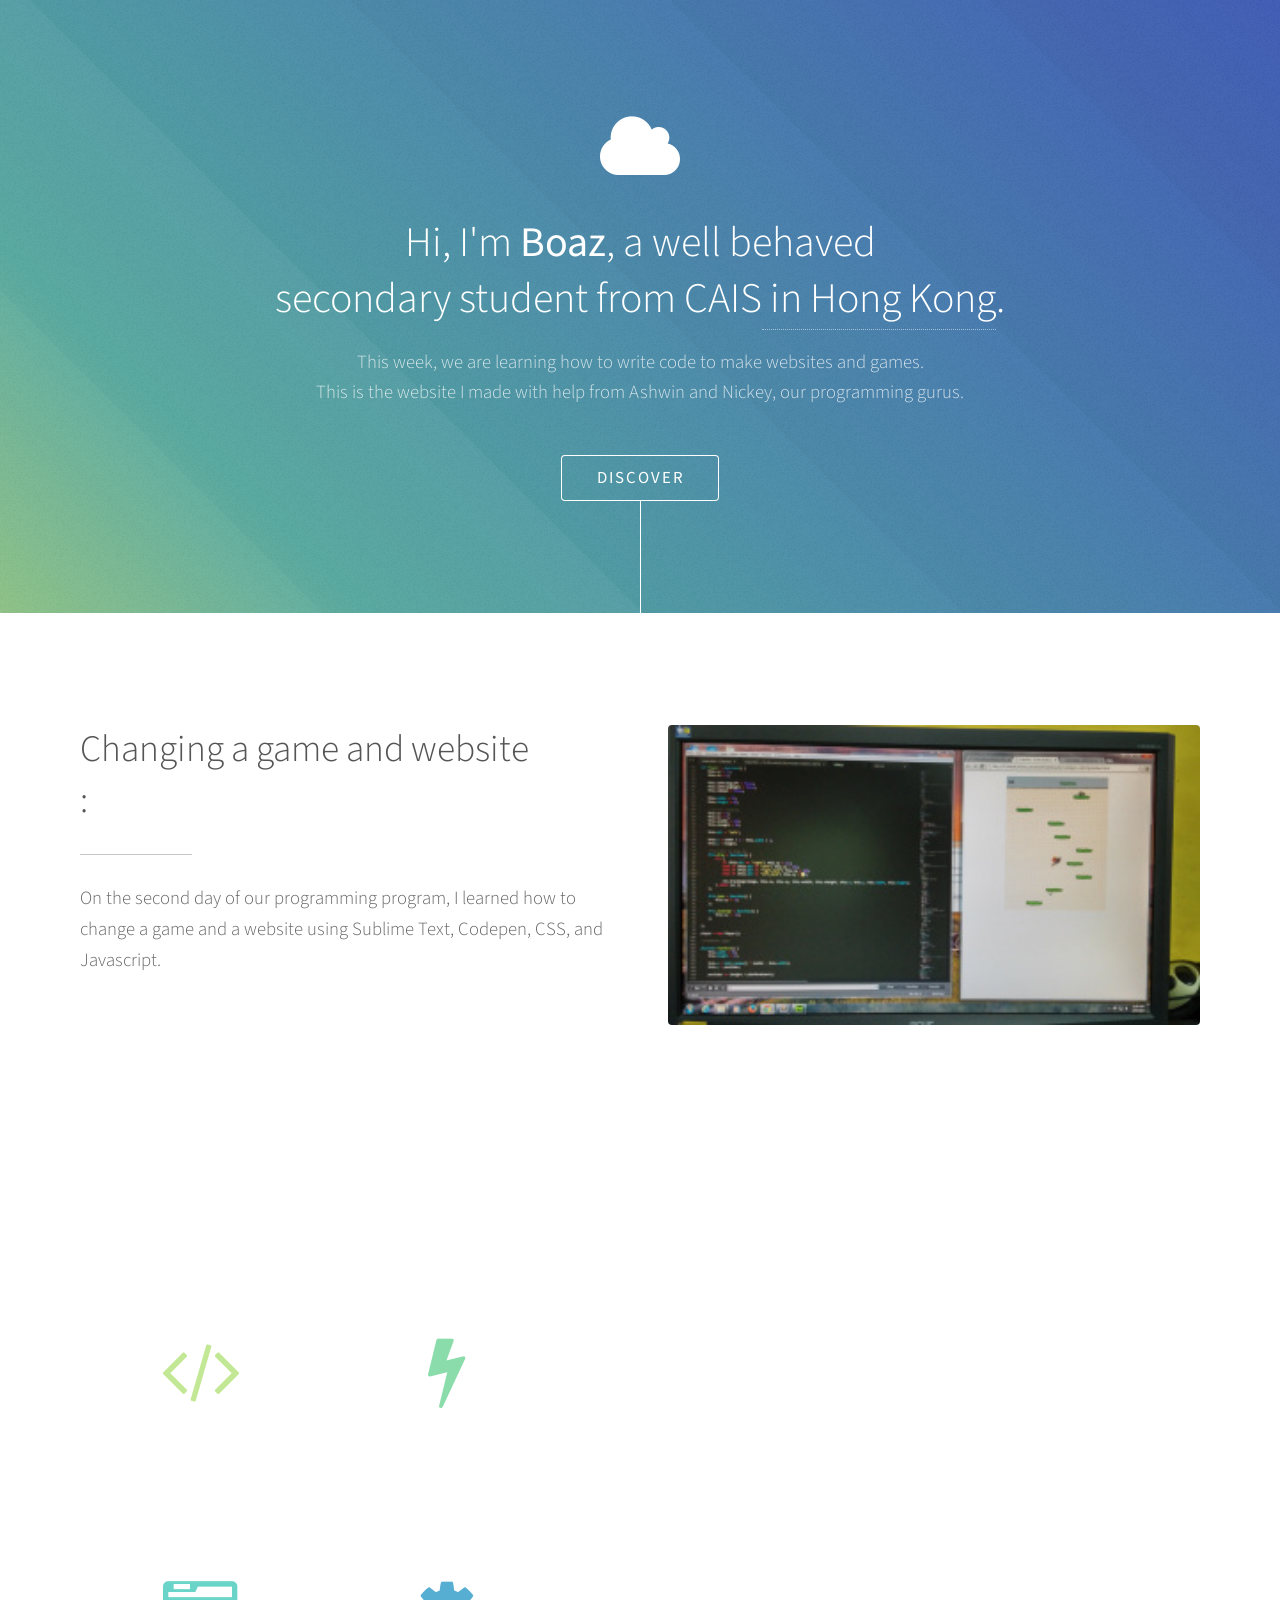
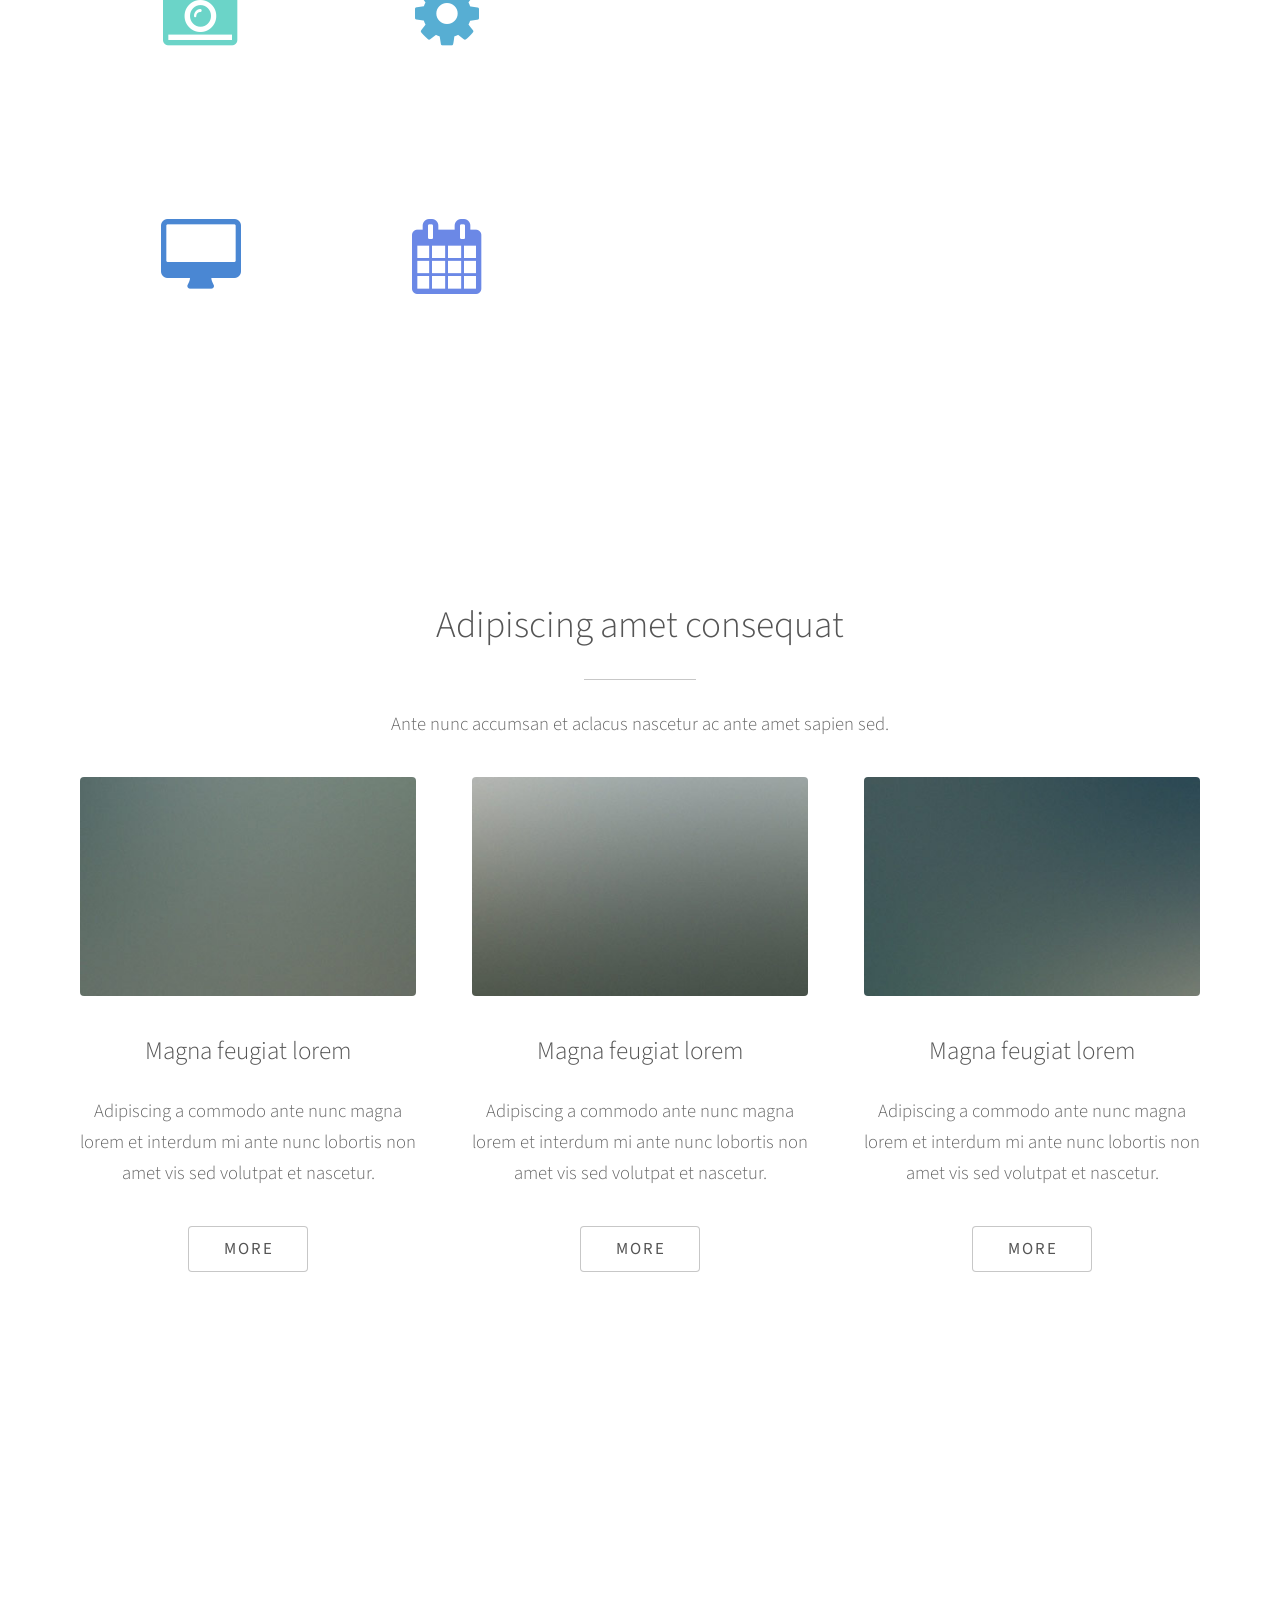
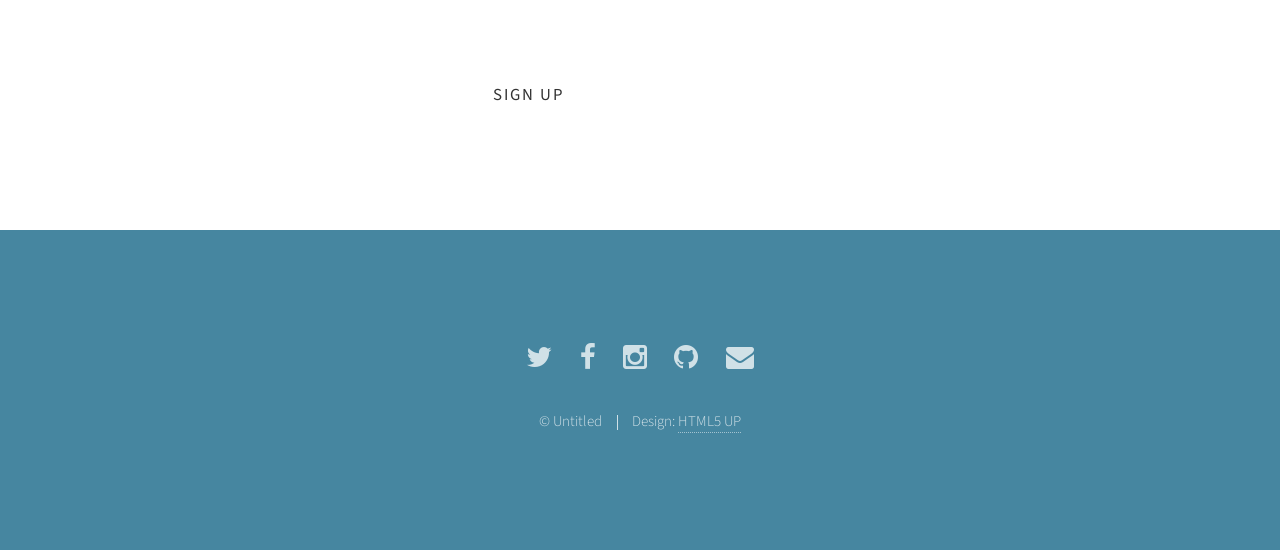
==== commit c9552730: "udpate" ====
--- a/index.html
+++ b/index.html
@@ -29,10 +29,10 @@
 			<section id="header">
 				<div class="inner">
 					<span class="icon major fa-cloud"></span>
-					<h1>Hi, I'm <strong>Photon</strong>, another fine<br />
-					little freebie from <a href="http://html5up.net">HTML5 UP</a>.</h1>
-					<p>Accumsan feugiat mi commodo erat lorem ipsum, sed magna<br />
-					lobortis feugiat sapien sed etiam volutpat accumsan.</p>
+					<h1>Hi, I'm <strong>Boaz</strong>, a well behaved<br />
+					secondary student from CAIS<a href="http://html5up.net"> in Hong Kong</a>.</h1>
+					<p>This week, we are learning how to write code to make websites and games.<br />
+					This is the website I made with help from Ashwin and Nickey, our programming gurus.</p>
 					<ul class="actions">
 						<li><a href="#one" class="button scrolly">Discover</a></li>
 					</ul>
@@ -45,13 +45,12 @@
 					<div class="row 150%">
 						<div class="6u 12u$(medium)">
 							<header class="major">
-								<h2>Lorem ipsum dolor adipiscing<br />
-								amet dolor consequat</h2>
+								<h2>Changing a game and website<br />:</h2>
 							</header>
-							<p>Adipiscing a commodo ante nunc accumsan et interdum mi ante adipiscing. A nunc lobortis non nisl amet vis sed volutpat aclacus nascetur ac non. Lorem curae et ante amet sapien sed tempus adipiscing id accumsan.</p>
+							<p>On the second day of our programming program, I learned how to change a game and a website using Sublime Text, Codepen, CSS, and Javascript.</p>
 						</div>
 						<div class="6u$ 12u$(medium) important(medium)">
-							<span class="image fit"><img src="images/pic01.jpg" alt="" /></span>
+							<span class="image fit"><img src="images/20150330_110805_hdr.jpg" alt="" /></span>
 						</div>
 					</div>
 				</div>
@@ -73,11 +72,11 @@
 						</div>
 						<div class="6u$ 12u$(medium)">
 							<header class="major">
-								<h2>Lorem ipsum dolor adipiscing<br />
-								amet dolor consequat</h2>
+								<h2>On the 3rd day of programming<br />
+								:</h2>
 							</header>
-							<p>Adipiscing a commodo ante nunc accumsan interdum mi ante adipiscing. A nunc lobortis non nisl amet vis volutpat aclacus nascetur ac non. Lorem curae eu ante amet sapien in tempus ac. Adipiscing id accumsan adipiscing ipsum.</p>
-							<p>Blandit faucibus proin. Ac aliquam integer adipiscing enim non praesent vis commodo nunc phasellus cubilia ac risus accumsan. Accumsan blandit. Lobortis phasellus non lobortis dit varius mi varius accumsan lobortis. Blandit ante aliquam lacinia lorem lobortis semper morbi col faucibus vitae integer placerat accumsan orci eu mi odio tempus adipiscing adipiscing adipiscing curae consequat feugiat etiam dolore.</p>
+							<p>On the 3rd day of our programming class, we leared how to make our own game and launch it on android. We made our game very simple as it is very hard to make a game like Clash of Clans.</p>
+							<p>I called my game Superman Jump where you had to use the A and D buttons on the key board to move left and right and jump on 'platforms' to go up. This is a link to the game: <a href="http://boazli001.github.io/Supermanjump/">my superman game </a>
 							<p>Adipiscing a commodo ante nunc accumsan interdum mi ante adipiscing. A nunc lobortis non nisl amet vis volutpat aclacus nascetur ac non. Lorem curae eu ante amet sapien in tempus ac. Adipiscing id accumsan adipiscing ipsum.</p>
 						</div>
 					</div>
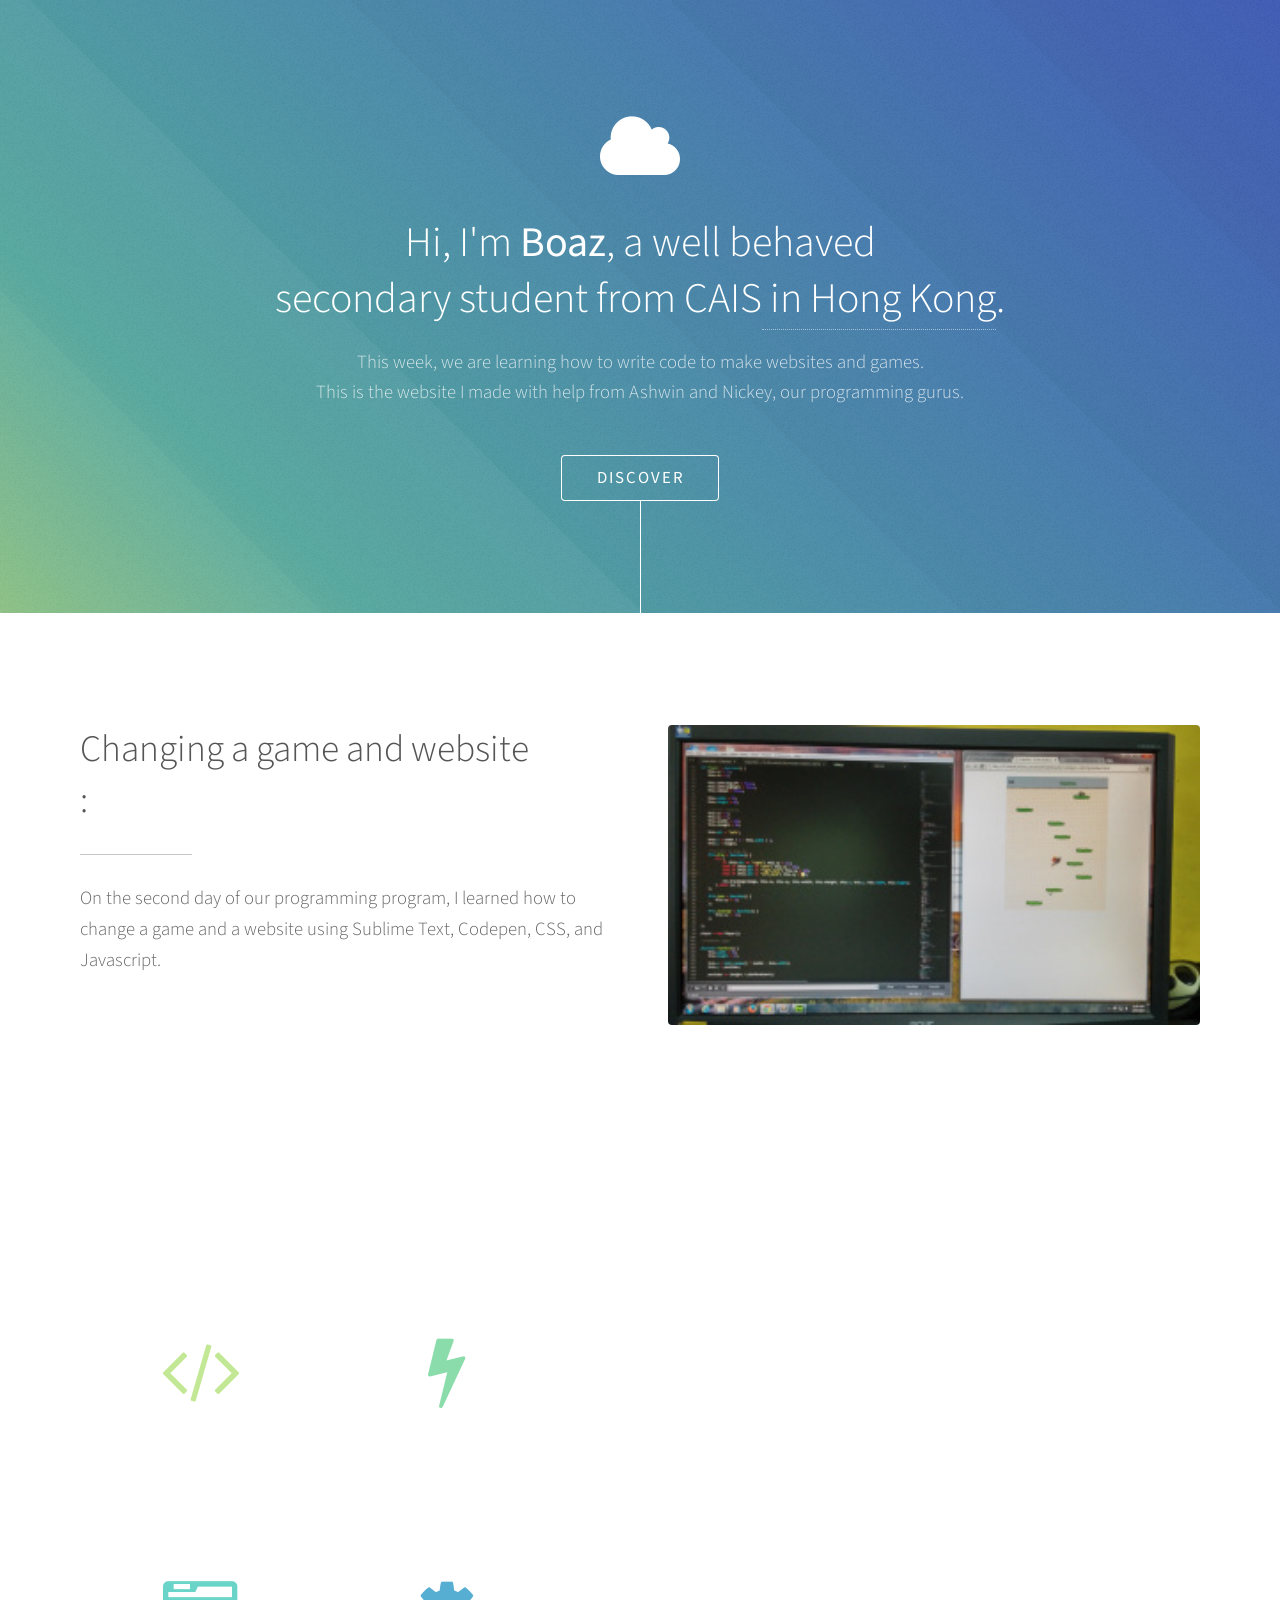
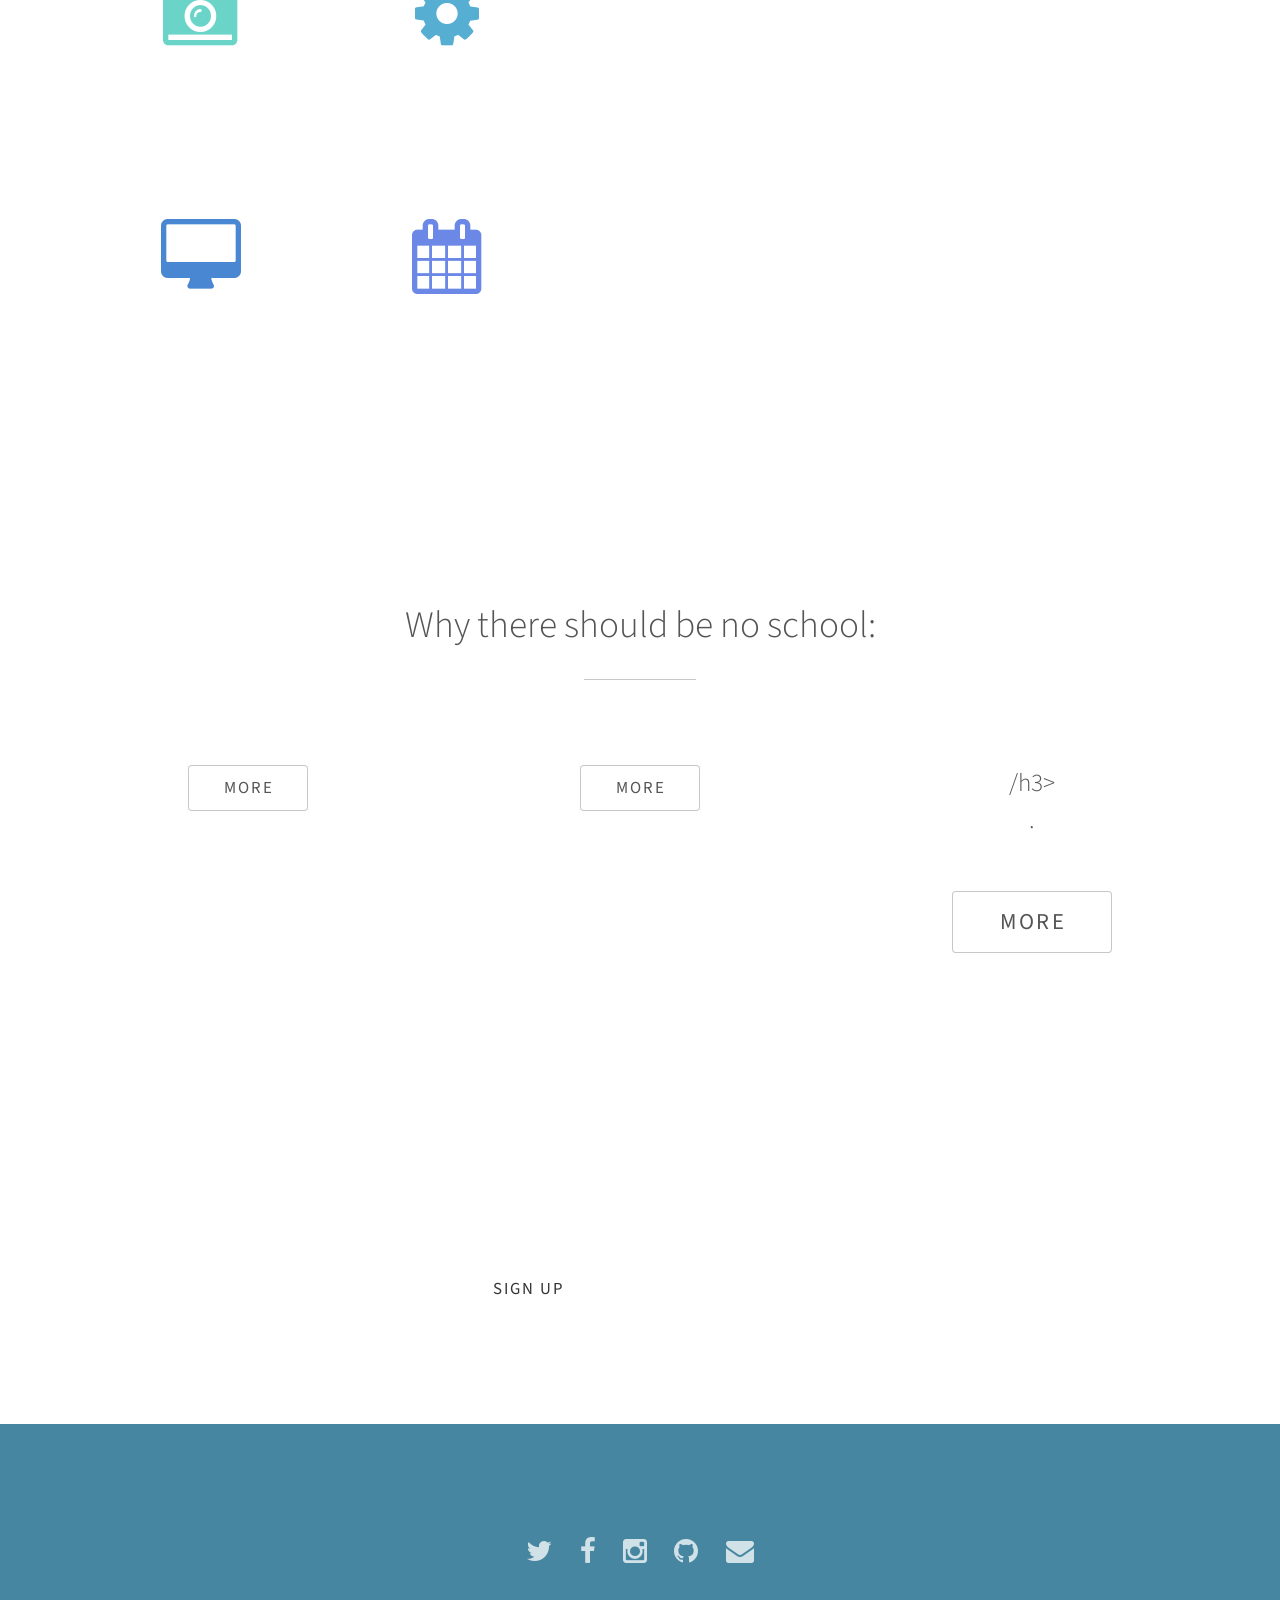
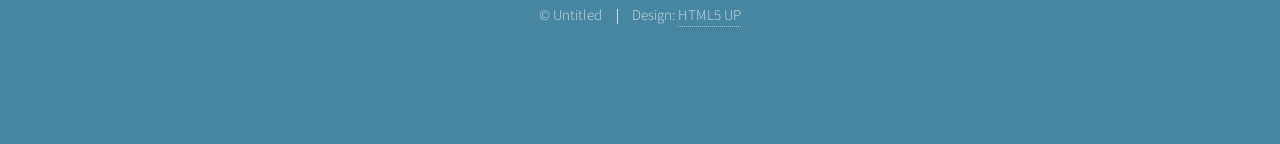
==== commit 12527aa3: "pre-final done by ashwin" ====
--- a/index.html
+++ b/index.html
@@ -6,7 +6,7 @@
 -->
 <html>
 	<head>
-		<title>Photon by HTML5 UP</title>
+		<title>Boazli001.</title>
 		<meta http-equiv="content-type" content="text/html; charset=utf-8" />
 		<meta name="description" content="" />
 		<meta name="keywords" content="" />
@@ -76,8 +76,8 @@
 								:</h2>
 							</header>
 							<p>On the 3rd day of our programming class, we leared how to make our own game and launch it on android. We made our game very simple as it is very hard to make a game like Clash of Clans.</p>
-							<p>I called my game Superman Jump where you had to use the A and D buttons on the key board to move left and right and jump on 'platforms' to go up. This is a link to the game: <a href="http://boazli001.github.io/Supermanjump/">my superman game </a>
-							<p>Adipiscing a commodo ante nunc accumsan interdum mi ante adipiscing. A nunc lobortis non nisl amet vis volutpat aclacus nascetur ac non. Lorem curae eu ante amet sapien in tempus ac. Adipiscing id accumsan adipiscing ipsum.</p>
+							<p>I called my game Superman Jump where you had to use the A and D buttons on the keyboard to move left and right to jump on 'platforms' to go up. Press "space" to start or restart the game. This is the link to my game: <a href="http://boazli001.github.io/Supermanjump/">My Superman Game </a>
+							<p>I made the game by using Google Images, Sublime text, CSS, Photoshop, and Java Script.</p>
 						</div>
 					</div>
 				</div>
@@ -87,30 +87,30 @@
 			<section id="three" class="main style1 special">
 				<div class="container">
 					<header class="major">
-						<h2>Adipiscing amet consequat</h2>
+						<h2>Why there should be no school:</h2>
 					</header>
-					<p>Ante nunc accumsan et aclacus nascetur ac ante amet sapien sed.</p>
+					<p></p>
 					<div class="row 150%">
 						<div class="4u 12u$(medium)">
-							<span class="image fit"><img src="images/pic02.jpg" alt="" /></span>
-							<h3>Magna feugiat lorem</h3>
-							<p>Adipiscing a commodo ante nunc magna lorem et interdum mi ante nunc lobortis non amet vis sed volutpat et nascetur.</p>
+							<span class="image fit"><img src="images/https://s-media-cache-ak0.pinimg.com/236x/f9/2d/44/f92d4400837c181d30161a9e385e7f09.jpg" alt="" /></span>
+							<h3></h3>
+							<p></p>
 							<ul class="actions">
 								<li><a href="#" class="button">More</a></li>
 							</ul>
 						</div>
 						<div class="4u 12u$(medium)">
-							<span class="image fit"><img src="images/pic03.jpg" alt="" /></span>
-							<h3>Magna feugiat lorem</h3>
-							<p>Adipiscing a commodo ante nunc magna lorem et interdum mi ante nunc lobortis non amet vis sed volutpat et nascetur.</p>
+							<span class="image fit"><img src="images/https://s-media-cache-ak0.pinimg.com/236x/f9/2d/44/f92d4400837c181d30161a9e385e7f09.jpg" alt="" /></span>
+							<h3></h3>
+							<p></p>
 							<ul class="actions">
 								<li><a href="#" class="button">More</a></li>
 							</ul>
 						</div>
 						<div class="4u$ 12u$(medium)">
-							<span class="image fit"><img src="images/pic04.jpg" alt="" /></span>
-							<h3>Magna feugiat lorem</h3>
-							<p>Adipiscing a commodo ante nunc magna lorem et interdum mi ante nunc lobortis non amet vis sed volutpat et nascetur.</p>
+							<span class="image fit"><img src="images/https://s-media-cache-ak0.pinimg.com/236x/f9/2d/44/f92d4400837c181d30161a9e385e7f09.jpg" alt="" /></span>
+							<h3>/h3>
+							<p>.</p>
 							<ul class="actions">
 								<li><a href="#" class="button">More</a></li>
 							</ul>
@@ -123,9 +123,9 @@
 			<section id="four" class="main style2 special">
 				<div class="container">
 					<header class="major">
-						<h2>Ipsum feugiat consequat?</h2>
+						<h2></h2>
 					</header>
-					<p>Sed lacus nascetur ac ante amet sapien.</p>
+					<p></p>
 					<ul class="actions uniform">
 						<li><a href="#" class="button special">Sign Up</a></li>
 						<li><a href="#" class="button">Learn More</a></li>
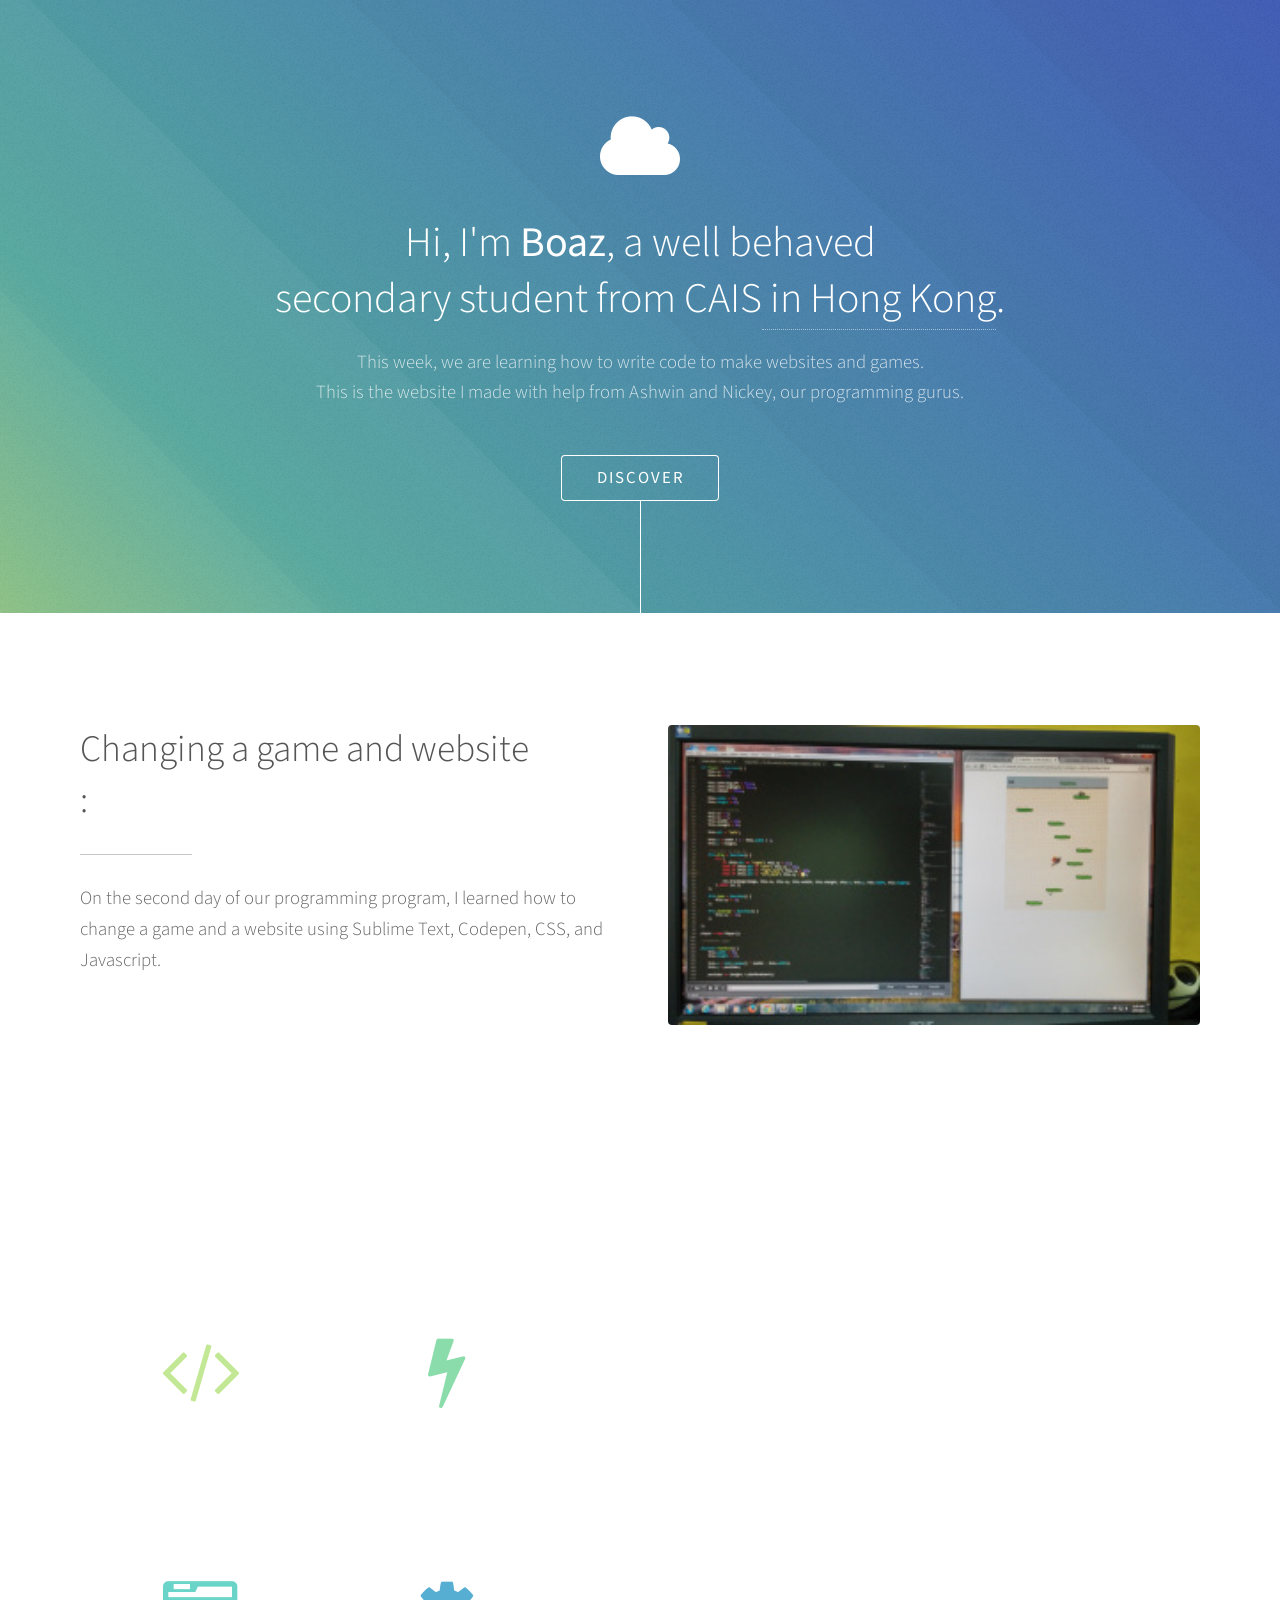
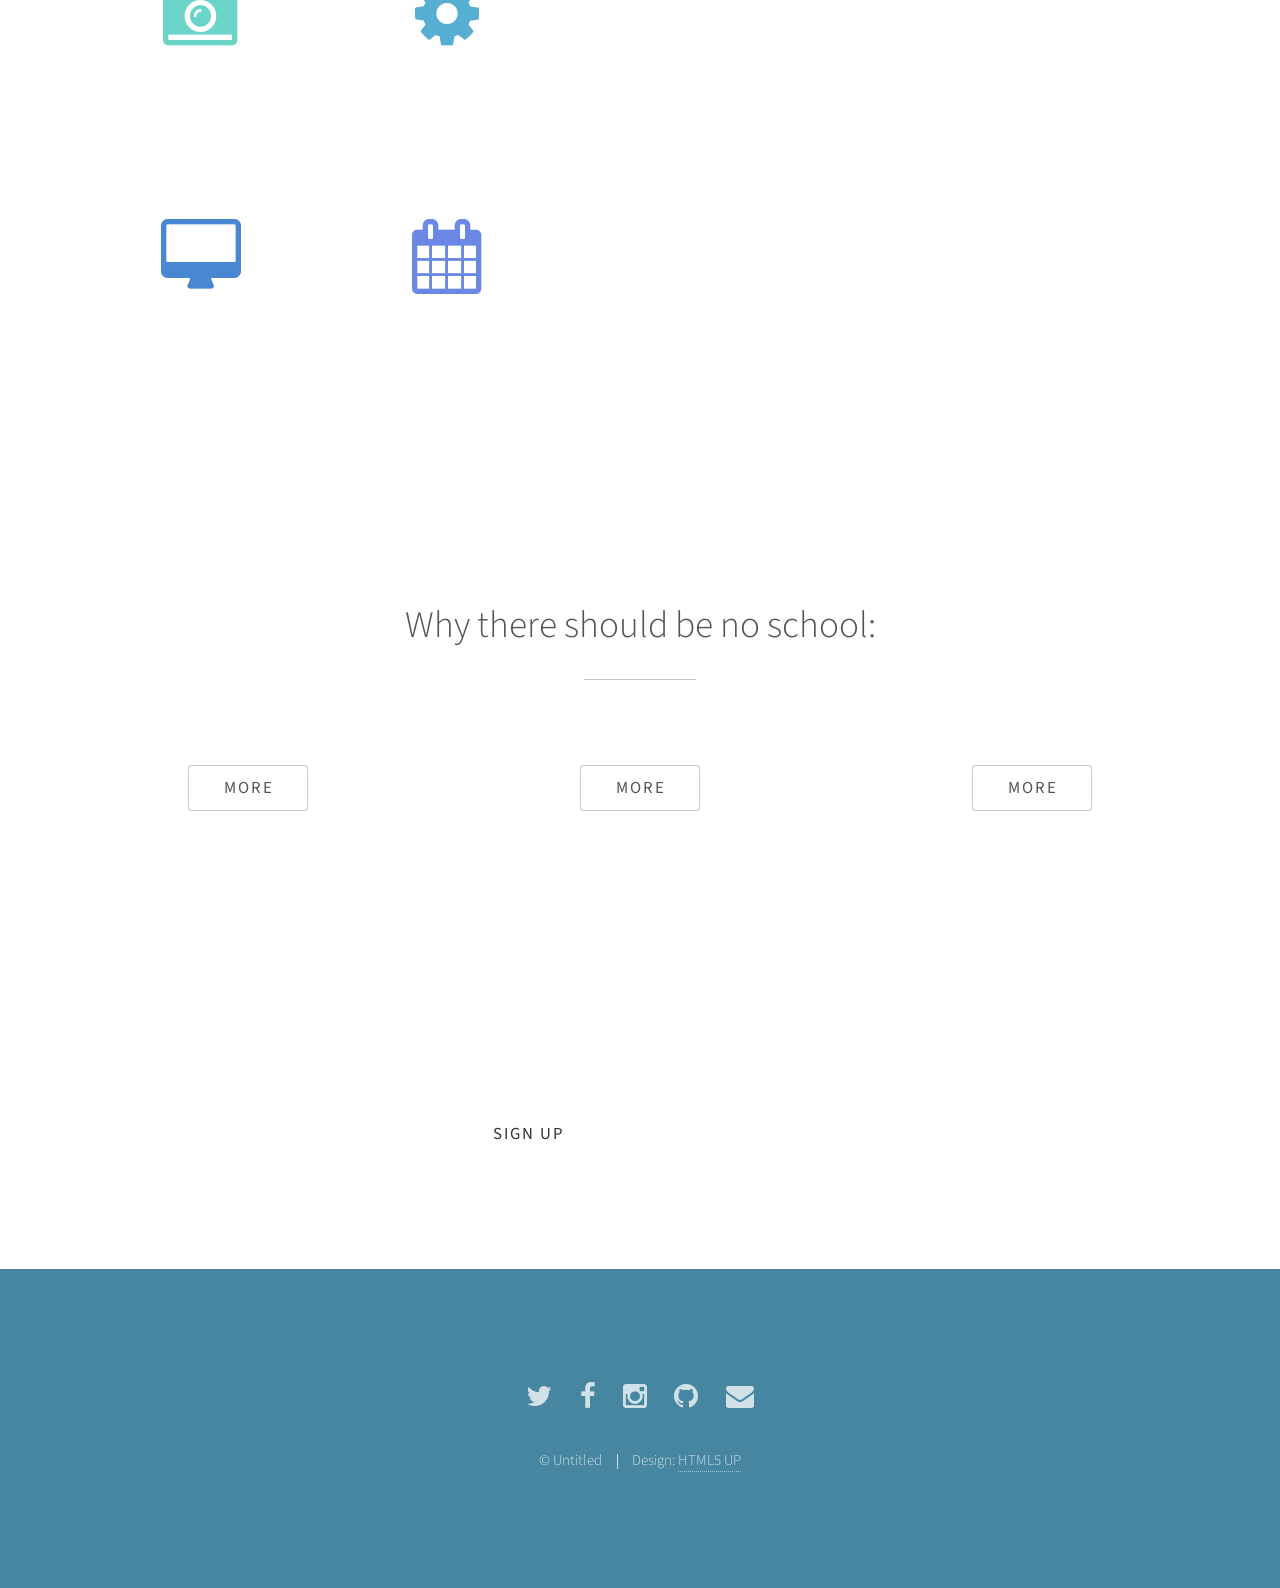
==== commit 76f8c2f2: "fixed image links" ====
--- a/index.html
+++ b/index.html
@@ -92,7 +92,7 @@
 					<p></p>
 					<div class="row 150%">
 						<div class="4u 12u$(medium)">
-							<span class="image fit"><img src="images/https://s-media-cache-ak0.pinimg.com/236x/f9/2d/44/f92d4400837c181d30161a9e385e7f09.jpg" alt="" /></span>
+							<span class="image fit"><img src="https://s-media-cache-ak0.pinimg.com/236x/f9/2d/44/f92d4400837c181d30161a9e385e7f09.jpg" alt="" /></span>
 							<h3></h3>
 							<p></p>
 							<ul class="actions">
@@ -100,7 +100,7 @@
 							</ul>
 						</div>
 						<div class="4u 12u$(medium)">
-							<span class="image fit"><img src="images/https://s-media-cache-ak0.pinimg.com/236x/f9/2d/44/f92d4400837c181d30161a9e385e7f09.jpg" alt="" /></span>
+							<span class="image fit"><img src="https://s-media-cache-ak0.pinimg.com/236x/f9/2d/44/f92d4400837c181d30161a9e385e7f09.jpg" alt="" /></span>
 							<h3></h3>
 							<p></p>
 							<ul class="actions">
@@ -108,9 +108,7 @@
 							</ul>
 						</div>
 						<div class="4u$ 12u$(medium)">
-							<span class="image fit"><img src="images/https://s-media-cache-ak0.pinimg.com/236x/f9/2d/44/f92d4400837c181d30161a9e385e7f09.jpg" alt="" /></span>
-							<h3>/h3>
-							<p>.</p>
+							<span class="image fit"><img src="https://s-media-cache-ak0.pinimg.com/236x/f9/2d/44/f92d4400837c181d30161a9e385e7f09.jpg" alt="" /></span>
 							<ul class="actions">
 								<li><a href="#" class="button">More</a></li>
 							</ul>
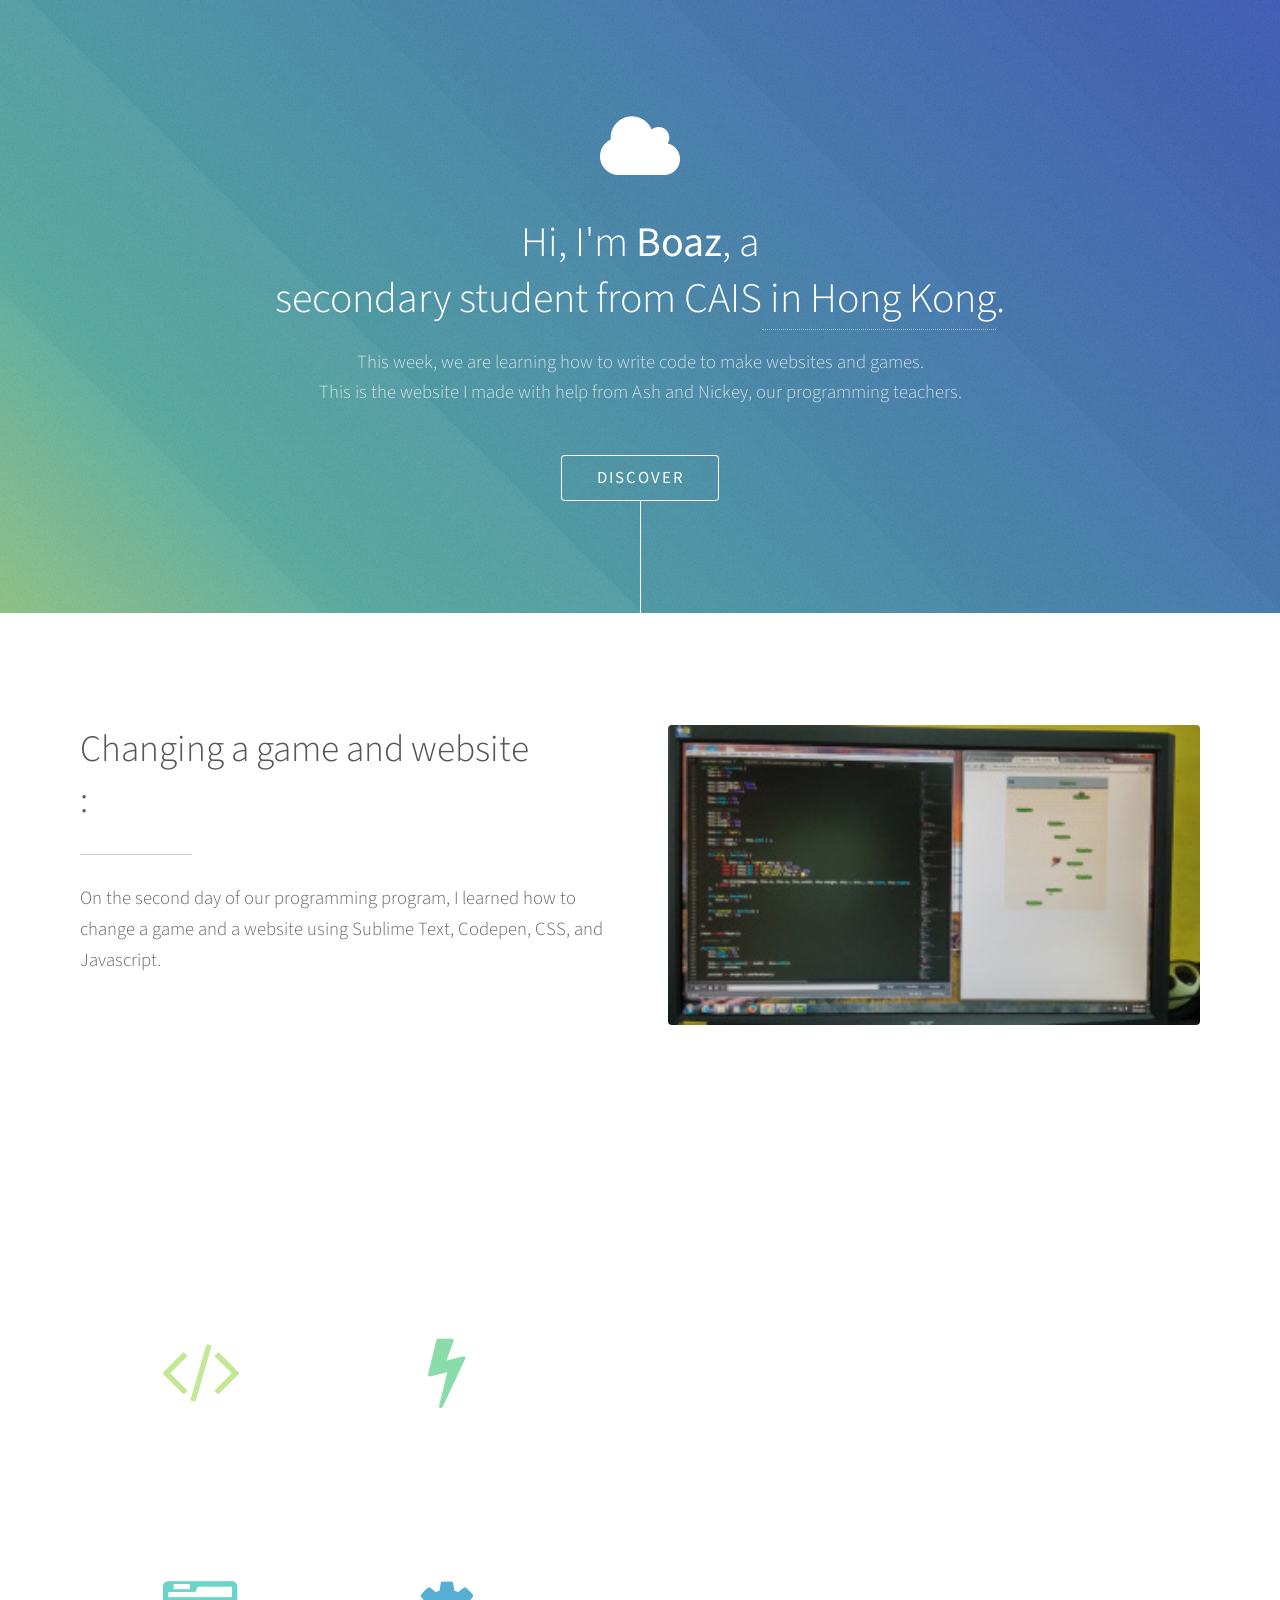
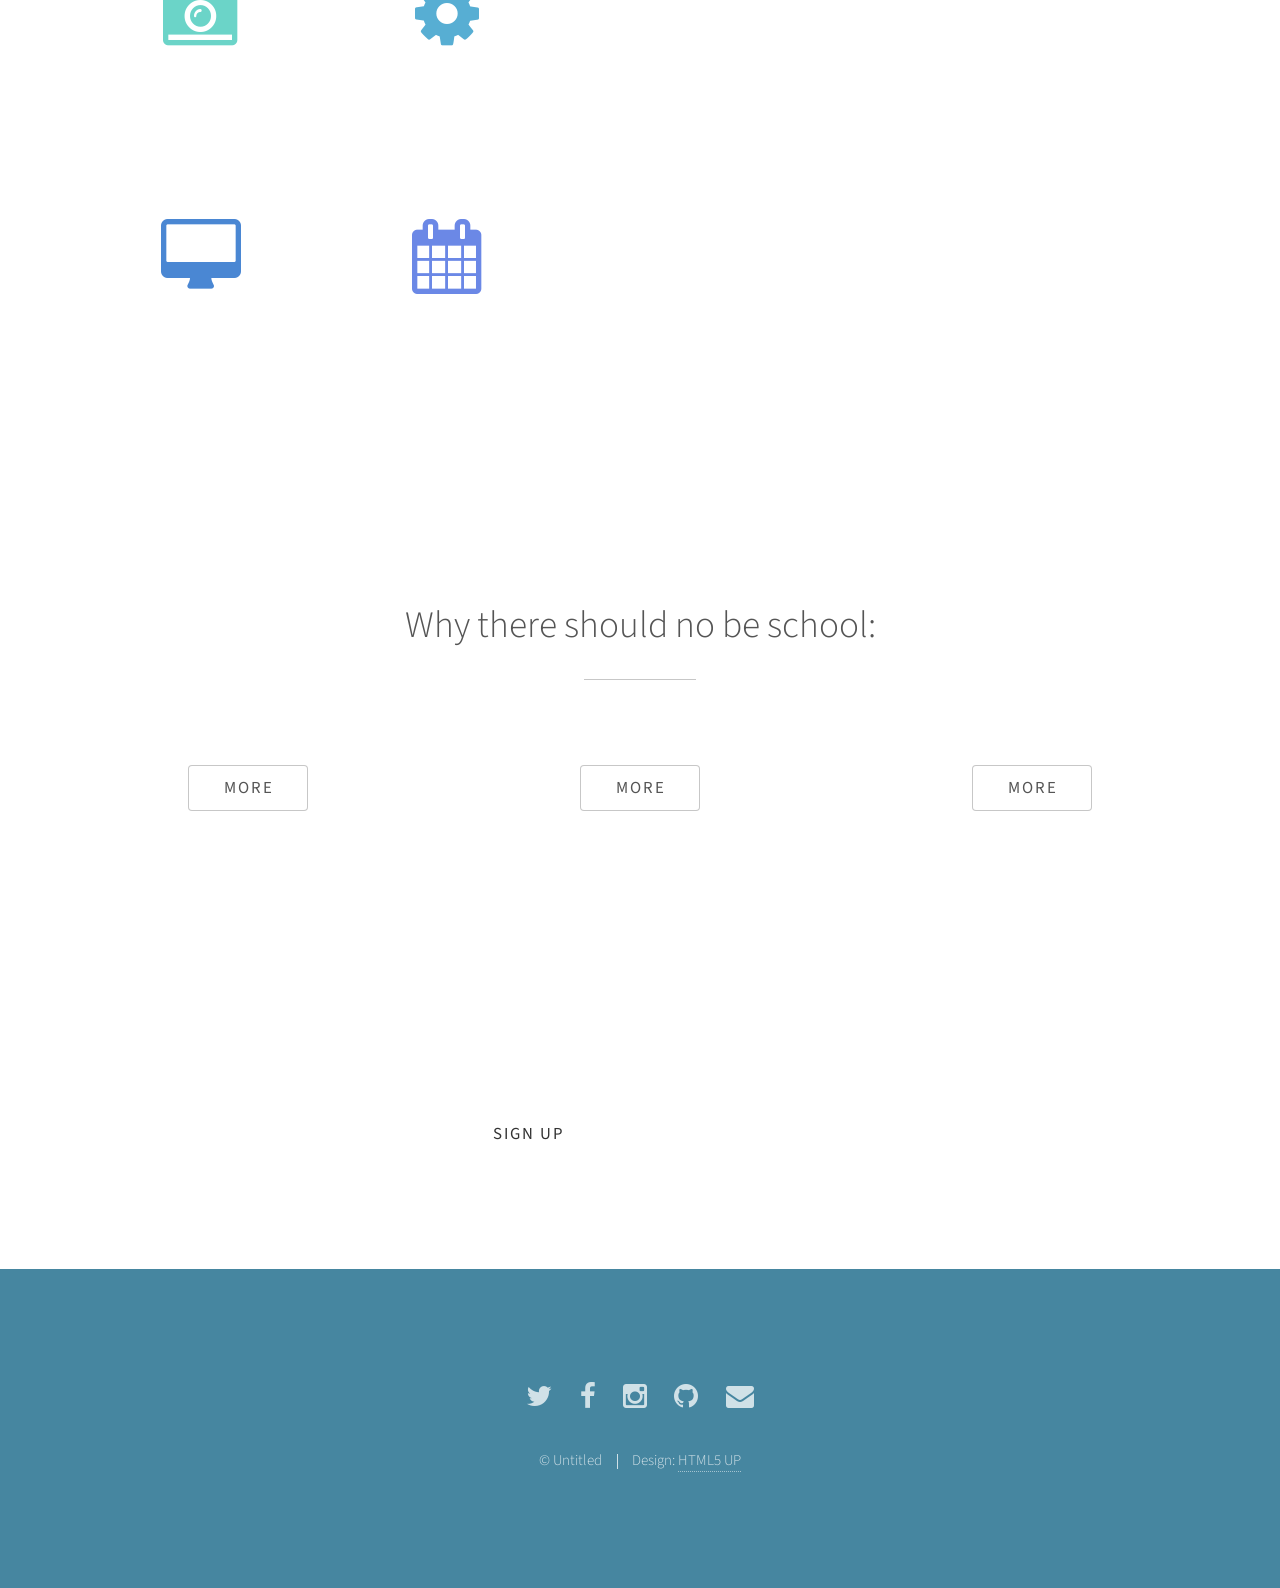
==== commit 321f0ce4: "editing" ====
--- a/index.html
+++ b/index.html
@@ -29,10 +29,10 @@
 			<section id="header">
 				<div class="inner">
 					<span class="icon major fa-cloud"></span>
-					<h1>Hi, I'm <strong>Boaz</strong>, a well behaved<br />
+					<h1>Hi, I'm <strong>Boaz</strong>, a <br />
 					secondary student from CAIS<a href="http://html5up.net"> in Hong Kong</a>.</h1>
 					<p>This week, we are learning how to write code to make websites and games.<br />
-					This is the website I made with help from Ashwin and Nickey, our programming gurus.</p>
+					This is the website I made with help from Ash and Nickey, our programming teachers.</p>
 					<ul class="actions">
 						<li><a href="#one" class="button scrolly">Discover</a></li>
 					</ul>
@@ -75,7 +75,7 @@
 								<h2>On the 3rd day of programming<br />
 								:</h2>
 							</header>
-							<p>On the 3rd day of our programming class, we leared how to make our own game and launch it on android. We made our game very simple as it is very hard to make a game like Clash of Clans.</p>
+							<p>On the 3rd day of our programming class, we leared how to make our own game.</p>
 							<p>I called my game Superman Jump where you had to use the A and D buttons on the keyboard to move left and right to jump on 'platforms' to go up. Press "space" to start or restart the game. This is the link to my game: <a href="http://boazli001.github.io/Supermanjump/">My Superman Game </a>
 							<p>I made the game by using Google Images, Sublime text, CSS, Photoshop, and Java Script.</p>
 						</div>
@@ -87,7 +87,7 @@
 			<section id="three" class="main style1 special">
 				<div class="container">
 					<header class="major">
-						<h2>Why there should be no school:</h2>
+						<h2>Why there should no be school:</h2>
 					</header>
 					<p></p>
 					<div class="row 150%">
